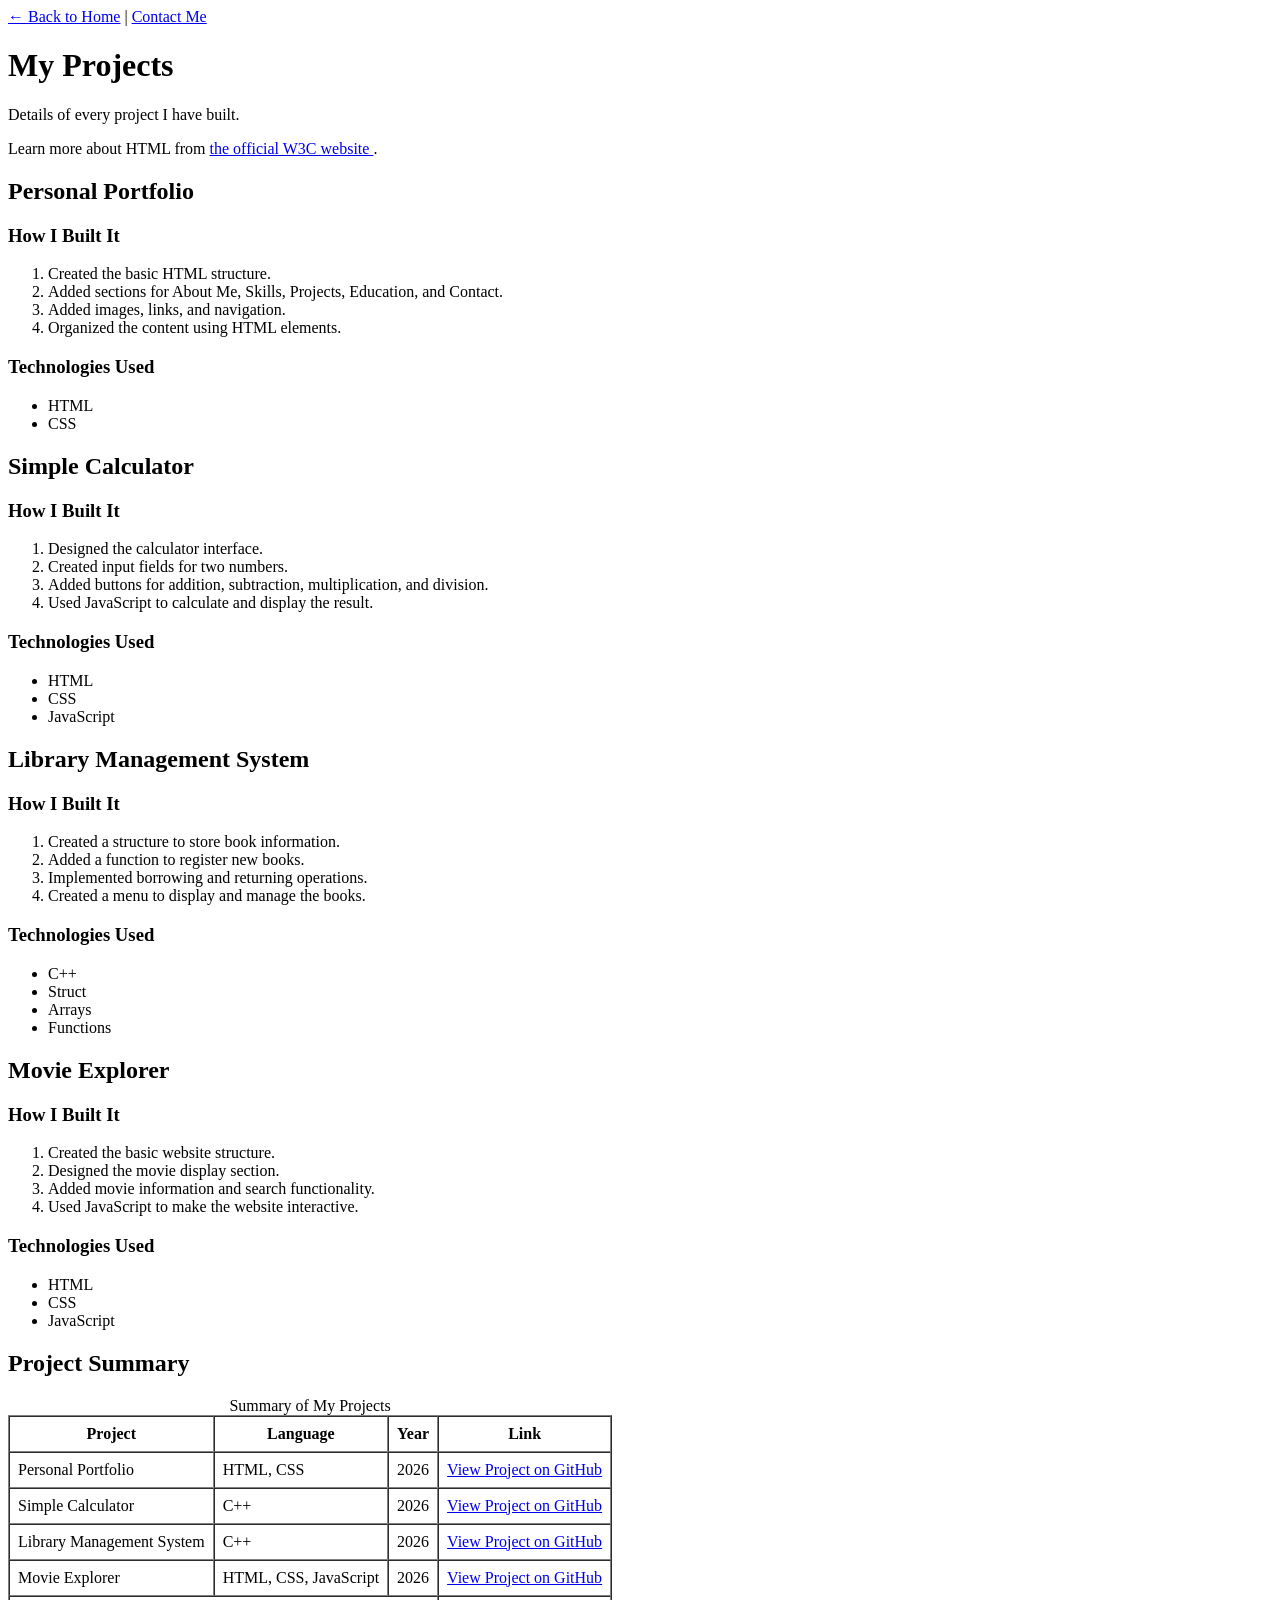
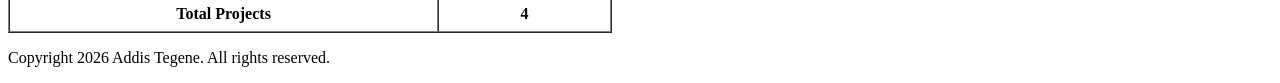
==== portfolio/project.html @ c79aea57 "Adding Semantic structure and metadatta to the existing project" ====
<!DOCTYPE html>
<html lang="en">
<head>
    <meta charset="UTF-8">
    <meta name="viewport" content="width=device-width, initial-scale=1.0">

    <meta name="description" content="Projects portfolio of Addis Tegene, Software Engineering student and aspiring web developer in Addis Ababa.">

    <meta name="keywords" content="Addis Tegene, portfolio, software engineering, web development, projects">

    <meta name="author" content="Addis Tegene">

    <link rel="icon" type="image/png" href="images/favicon.png">

    <title>Projects | Addis Tegene</title>
</head>

<body>

<header>
    <nav>
        <a href="index.html">← Back to Home</a> |
        <a href="index.html#contact">Contact Me</a>
    </nav>

    <h1>My Projects</h1>

    <p>Details of every project I have built.</p>

    <p>
        Learn more about HTML from
        <a href="https://www.w3.org/" target="_blank" rel="noopener noreferrer">
            the official W3C website
        </a>.
    </p>
</header>



<main>

    <article id="portfolio">
        <h2>Personal Portfolio</h2>

        <h3>How I Built It</h3>
        <ol>
            <li>Created the basic HTML structure.</li>
            <li>Added sections for About Me, Skills, Projects, Education, and Contact.</li>
            <li>Added images, links, and navigation.</li>
            <li>Organized the content using HTML elements.</li>
        </ol>

        <h3>Technologies Used</h3>
        <ul>
            <li>HTML</li>
            <li>CSS</li>
        </ul>
    </article>

    

    <article id="calculator">
        <h2>Simple Calculator</h2>

        <h3>How I Built It</h3>
        <ol>
            <li>Designed the calculator interface.</li>
            <li>Created input fields for two numbers.</li>
            <li>Added buttons for addition, subtraction, multiplication, and division.</li>
            <li>Used JavaScript to calculate and display the result.</li>
        </ol>

        <h3>Technologies Used</h3>
        <ul>
            <li>HTML</li>
            <li>CSS</li>
            <li>JavaScript</li>
        </ul>
    </article>

  

    <article id="library">
        <h2>Library Management System</h2>

        <h3>How I Built It</h3>
        <ol>
            <li>Created a structure to store book information.</li>
            <li>Added a function to register new books.</li>
            <li>Implemented borrowing and returning operations.</li>
            <li>Created a menu to display and manage the books.</li>
        </ol>

        <h3>Technologies Used</h3>
        <ul>
            <li>C++</li>
            <li>Struct</li>
            <li>Arrays</li>
            <li>Functions</li>
        </ul>
    </article>


    <article id="movie">
        <h2>Movie Explorer</h2>

        <h3>How I Built It</h3>
        <ol>
            <li>Created the basic website structure.</li>
            <li>Designed the movie display section.</li>
            <li>Added movie information and search functionality.</li>
            <li>Used JavaScript to make the website interactive.</li>
        </ol>

        <h3>Technologies Used</h3>
        <ul>
            <li>HTML</li>
            <li>CSS</li>
            <li>JavaScript</li>
        </ul>
    </article>

    <section id="project-summary">
        <h2>Project Summary</h2>

        <table border="1" cellpadding="8" cellspacing="0">
            <caption>Summary of My Projects</caption>

            <thead>
                <tr>
                    <th>Project</th>
                    <th>Language</th>
                    <th>Year</th>
                    <th>Link</th>
                </tr>
            </thead>

            <tbody>
                <tr>
                    <td>Personal Portfolio</td>
                    <td>HTML, CSS</td>
                    <td>2026</td>
                    <td>
                        <a href="https://github.com/addistegene1894-dev/my-portfolio.git">
                            View Project on GitHub
                        </a>
                    </td>
                </tr>

                <tr>
                    <td>Simple Calculator</td>
                    <td>C++</td>
                    <td>2026</td>
                    <td>
                        <a href="https://github.com/addistegene1894-dev/calculator.git">
                            View Project on GitHub
                        </a>
                    </td>
                </tr>

                <tr>
                    <td>Library Management System</td>
                    <td>C++</td>
                    <td>2026</td>
                    <td>
                        <a href="https://github.com/addistegene1894-dev/library-management.git">
                            View Project on GitHub
                        </a>
                    </td>
                </tr>

                <tr>
                    <td>Movie Explorer</td>
                    <td>HTML, CSS, JavaScript</td>
                    <td>2026</td>
                    <td>
                        <a href="https://github.com/addistegene1894-dev/simple-movie-explorer.git">
                            View Project on GitHub
                        </a>
                    </td>
                </tr>
            </tbody>

            <tfoot>
                <tr>
                    <th colspan="3">Total Projects</th>
                    <th>4</th>
                </tr>
            </tfoot>
        </table>
    </section>

</main>

<footer>
    <p>Copyright 2026 Addis Tegene. All rights reserved.</p>
</footer>

</body>
</html>
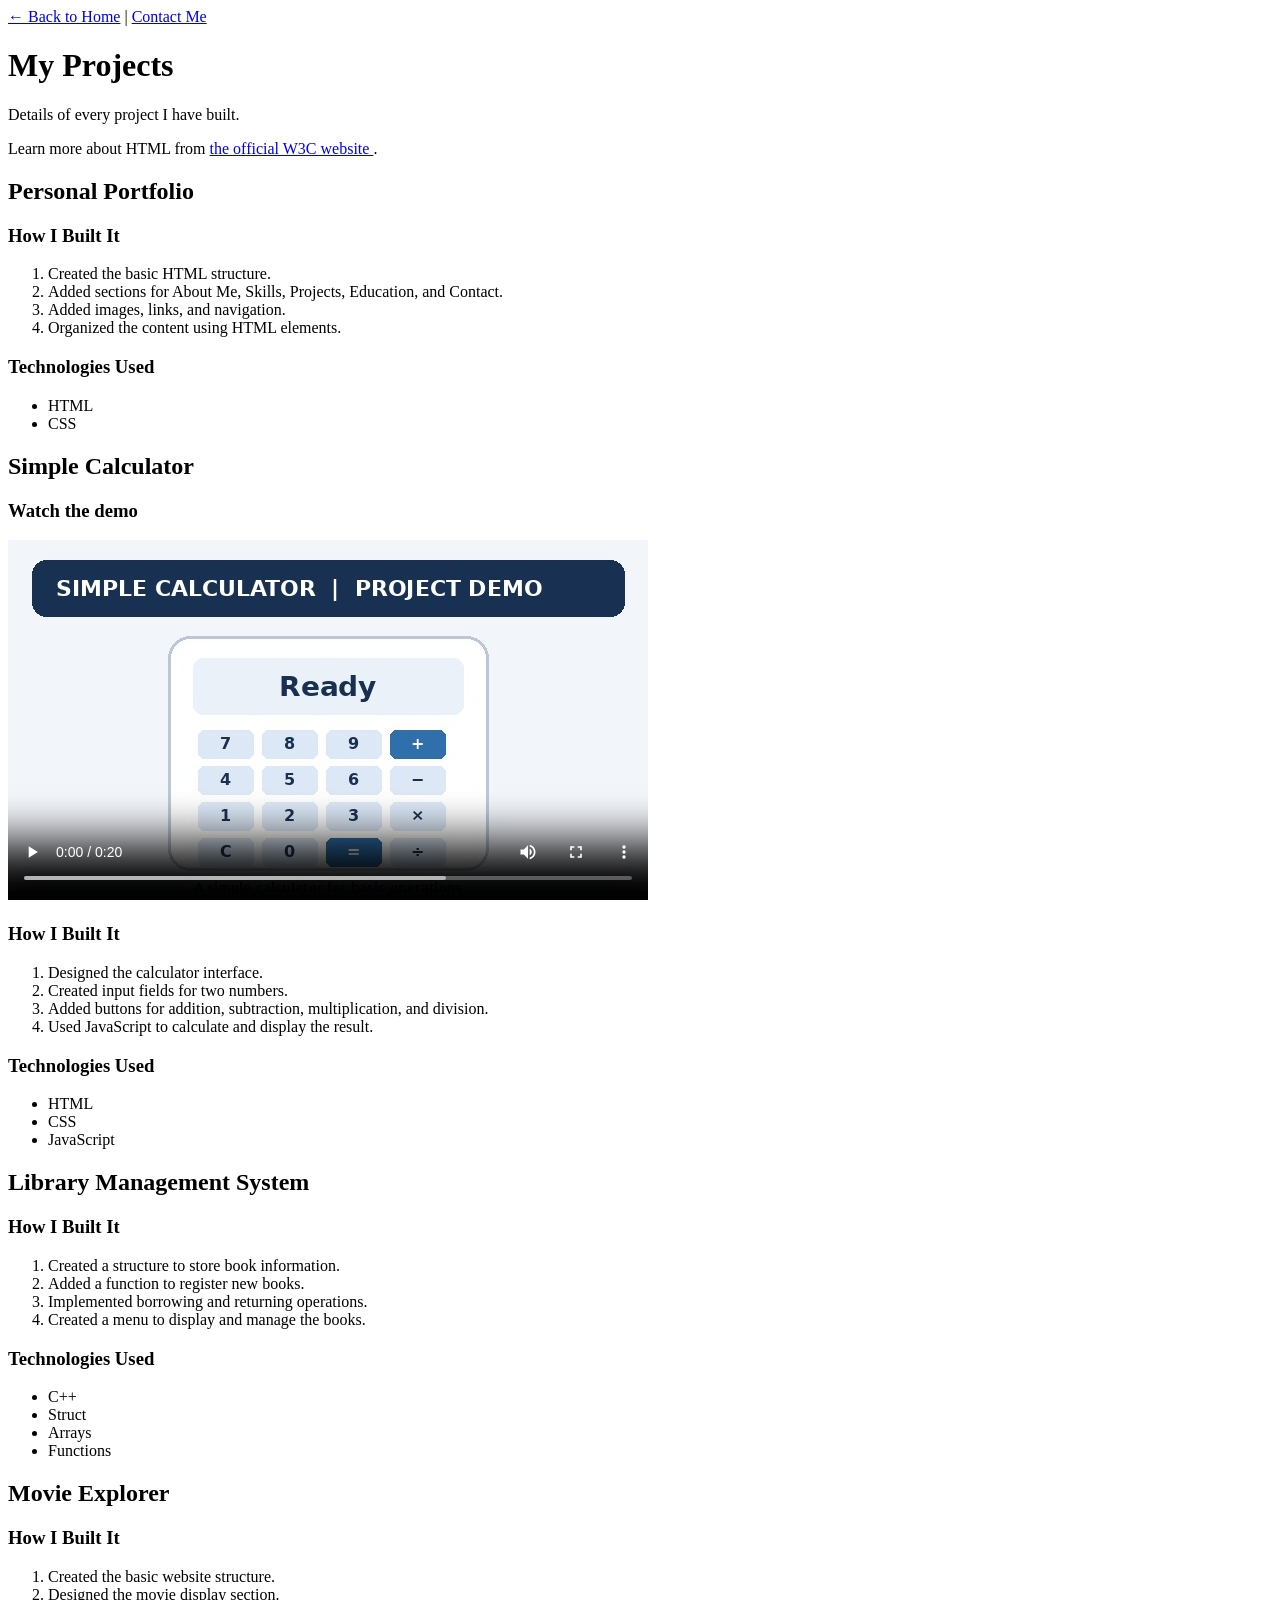
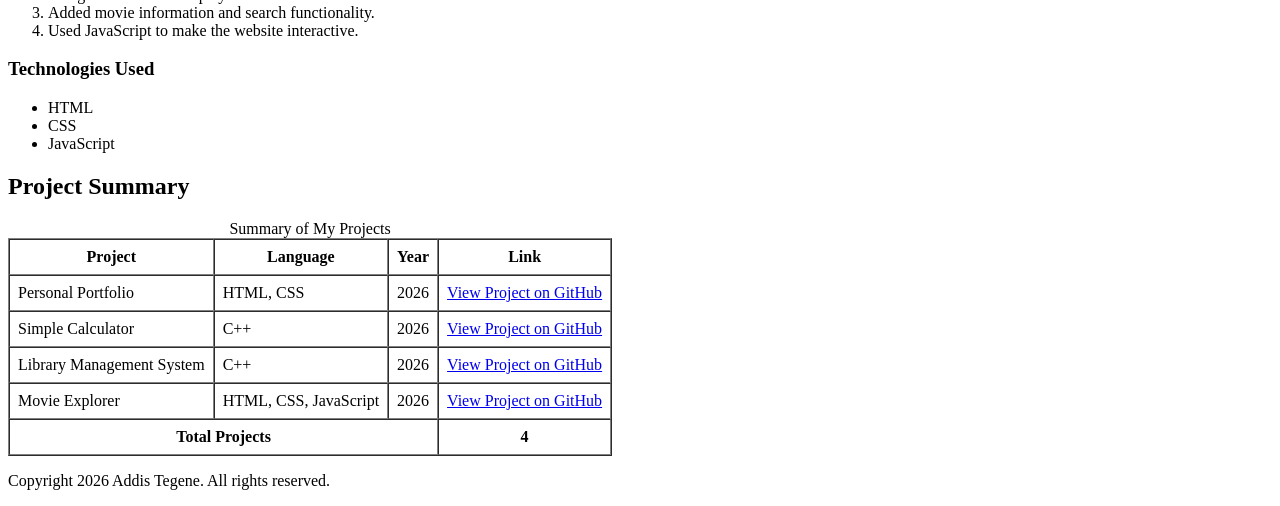
==== commit b30ec6df: "Adding Audio, video, captions, embedded content" ====
--- a/portfolio/project.html
+++ b/portfolio/project.html
@@ -62,7 +62,21 @@
 
     <article id="calculator">
         <h2>Simple Calculator</h2>
-
+<h3>Watch the demo</h3>
+
+<video controls poster="images/project-demo-poster.jpg" width="640" height="360">
+    <source src="media/project-demo.mp4" type="video/mp4">
+    <source src="media/project-demo.webm" type="video/webm">
+
+    <track
+        src="media/project-demo.vtt"
+        kind="captions"
+        srclang="en"
+        label="English"
+        default>
+
+    Your browser does not support the video tag.
+</video>
         <h3>How I Built It</h3>
         <ol>
             <li>Designed the calculator interface.</li>
@@ -121,6 +135,7 @@
         </ul>
     </article>
 
+
     <section id="project-summary">
         <h2>Project Summary</h2>
 
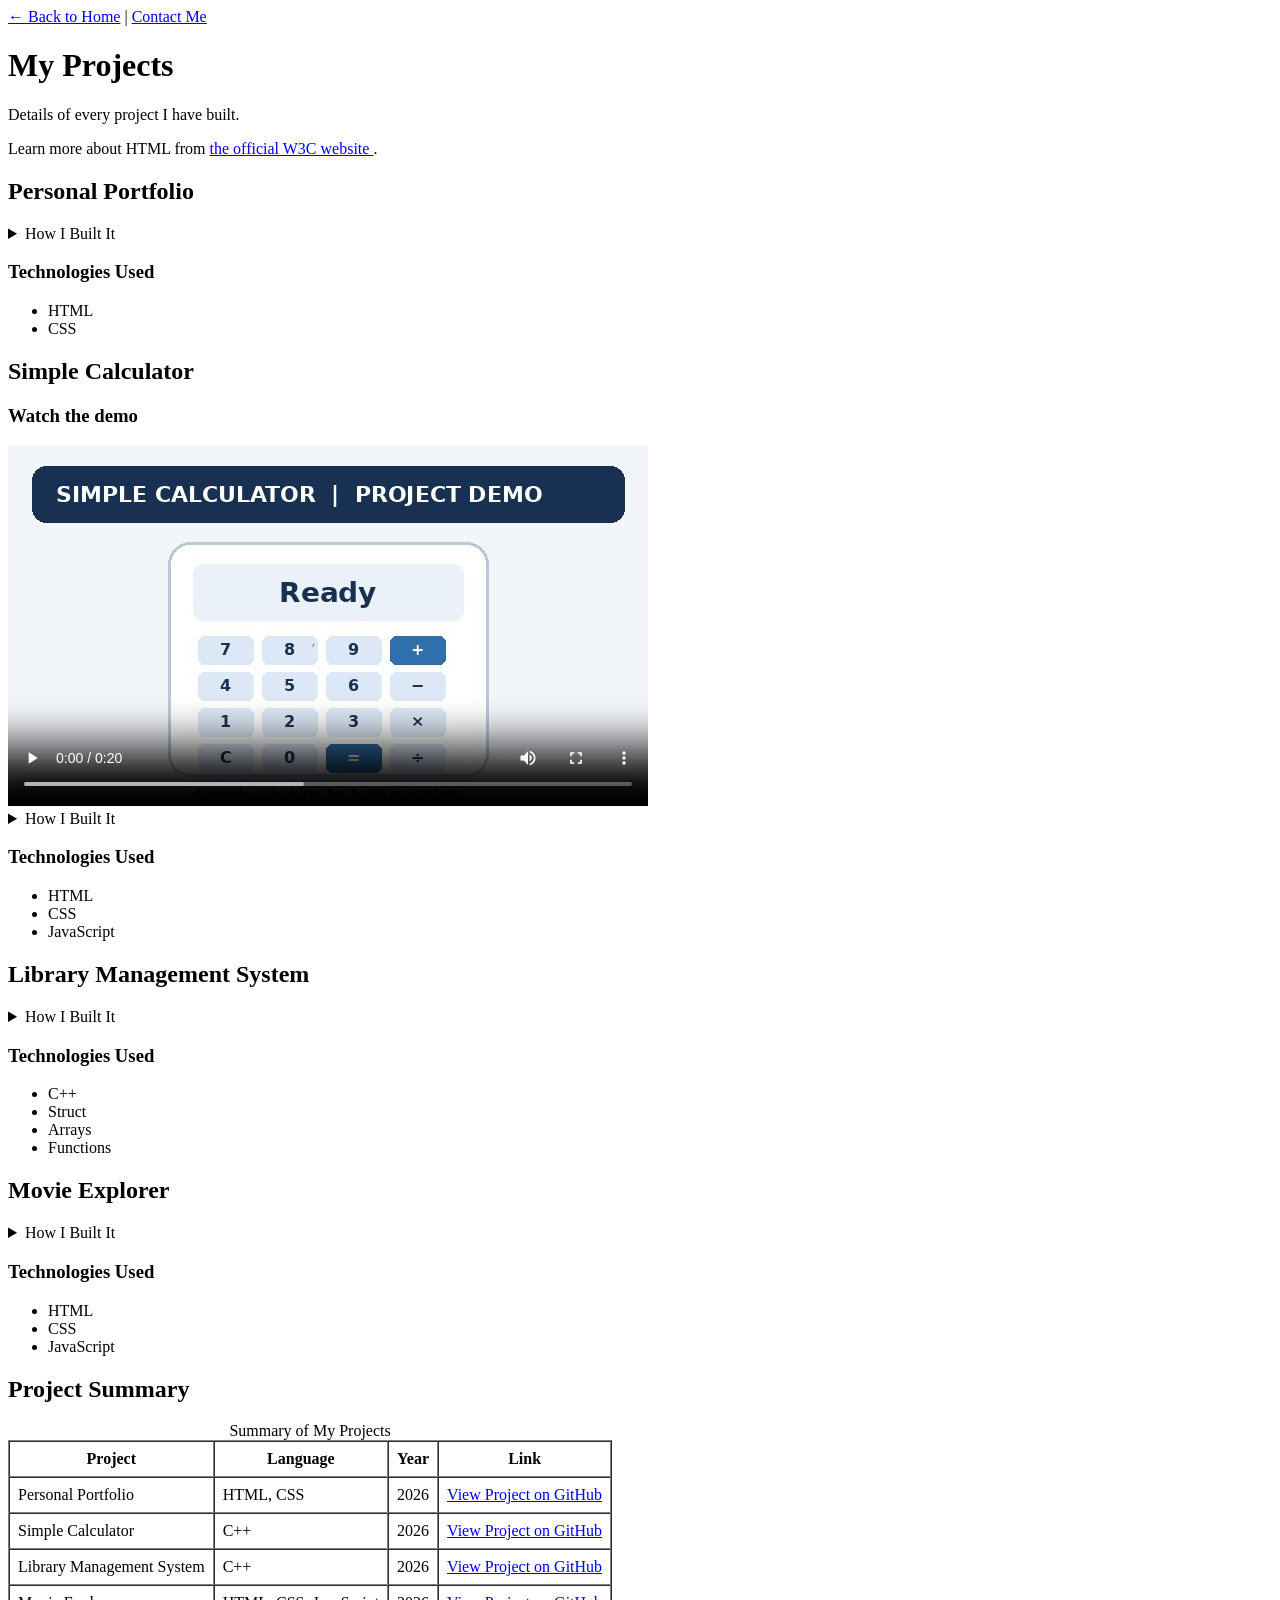
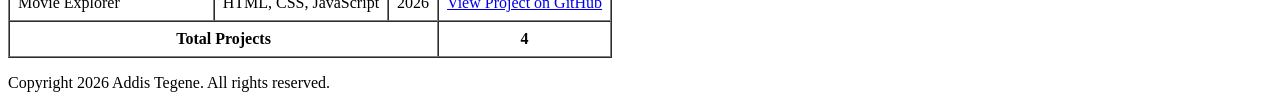
==== commit 34bf897a: "Add dialog, collapsible details, meters and progress" ====
--- a/portfolio/project.html
+++ b/portfolio/project.html
@@ -43,13 +43,16 @@
     <article id="portfolio">
         <h2>Personal Portfolio</h2>
 
-        <h3>How I Built It</h3>
-        <ol>
-            <li>Created the basic HTML structure.</li>
-            <li>Added sections for About Me, Skills, Projects, Education, and Contact.</li>
-            <li>Added images, links, and navigation.</li>
-            <li>Organized the content using HTML elements.</li>
-        </ol>
+      <details>
+    <summary>How I Built It</summary>
+
+    <ol>
+        <li>Created the basic HTML structure.</li>
+        <li>Added sections for About Me, Skills, Projects, Education, and Contact.</li>
+        <li>Added images, links, and navigation.</li>
+        <li>Organized the content using HTML elements.</li>
+    </ol>
+</details>
 
         <h3>Technologies Used</h3>
         <ul>
@@ -77,13 +80,16 @@
 
     Your browser does not support the video tag.
 </video>
-        <h3>How I Built It</h3>
-        <ol>
-            <li>Designed the calculator interface.</li>
-            <li>Created input fields for two numbers.</li>
-            <li>Added buttons for addition, subtraction, multiplication, and division.</li>
-            <li>Used JavaScript to calculate and display the result.</li>
-        </ol>
+        <details>
+    <summary>How I Built It</summary>
+
+    <ol>
+        <li>Designed the calculator interface.</li>
+        <li>Created input fields for two numbers.</li>
+        <li>Added buttons for addition, subtraction, multiplication, and division.</li>
+        <li>Used JavaScript to calculate and display the result.</li>
+    </ol>
+</details>
 
         <h3>Technologies Used</h3>
         <ul>
@@ -98,14 +104,16 @@
     <article id="library">
         <h2>Library Management System</h2>
 
-        <h3>How I Built It</h3>
-        <ol>
-            <li>Created a structure to store book information.</li>
-            <li>Added a function to register new books.</li>
-            <li>Implemented borrowing and returning operations.</li>
-            <li>Created a menu to display and manage the books.</li>
-        </ol>
-
+       <details>
+    <summary>How I Built It</summary>
+
+    <ol>
+        <li>Created a structure to store book information.</li>
+        <li>Added a function to register new books.</li>
+        <li>Implemented borrowing and returning operations.</li>
+        <li>Created a menu to display and manage the books.</li>
+    </ol>
+</details>
         <h3>Technologies Used</h3>
         <ul>
             <li>C++</li>
@@ -119,13 +127,16 @@
     <article id="movie">
         <h2>Movie Explorer</h2>
 
-        <h3>How I Built It</h3>
-        <ol>
-            <li>Created the basic website structure.</li>
-            <li>Designed the movie display section.</li>
-            <li>Added movie information and search functionality.</li>
-            <li>Used JavaScript to make the website interactive.</li>
-        </ol>
+        <details>
+    <summary>How I Built It</summary>
+
+    <ol>
+        <li>Created the basic website structure.</li>
+        <li>Designed the movie display section.</li>
+        <li>Added movie information and search functionality.</li>
+        <li>Used JavaScript to make the website interactive.</li>
+    </ol>
+</details>
 
         <h3>Technologies Used</h3>
         <ul>
@@ -213,4 +224,4 @@
 </footer>
 
 </body>
-</html>
+</html>
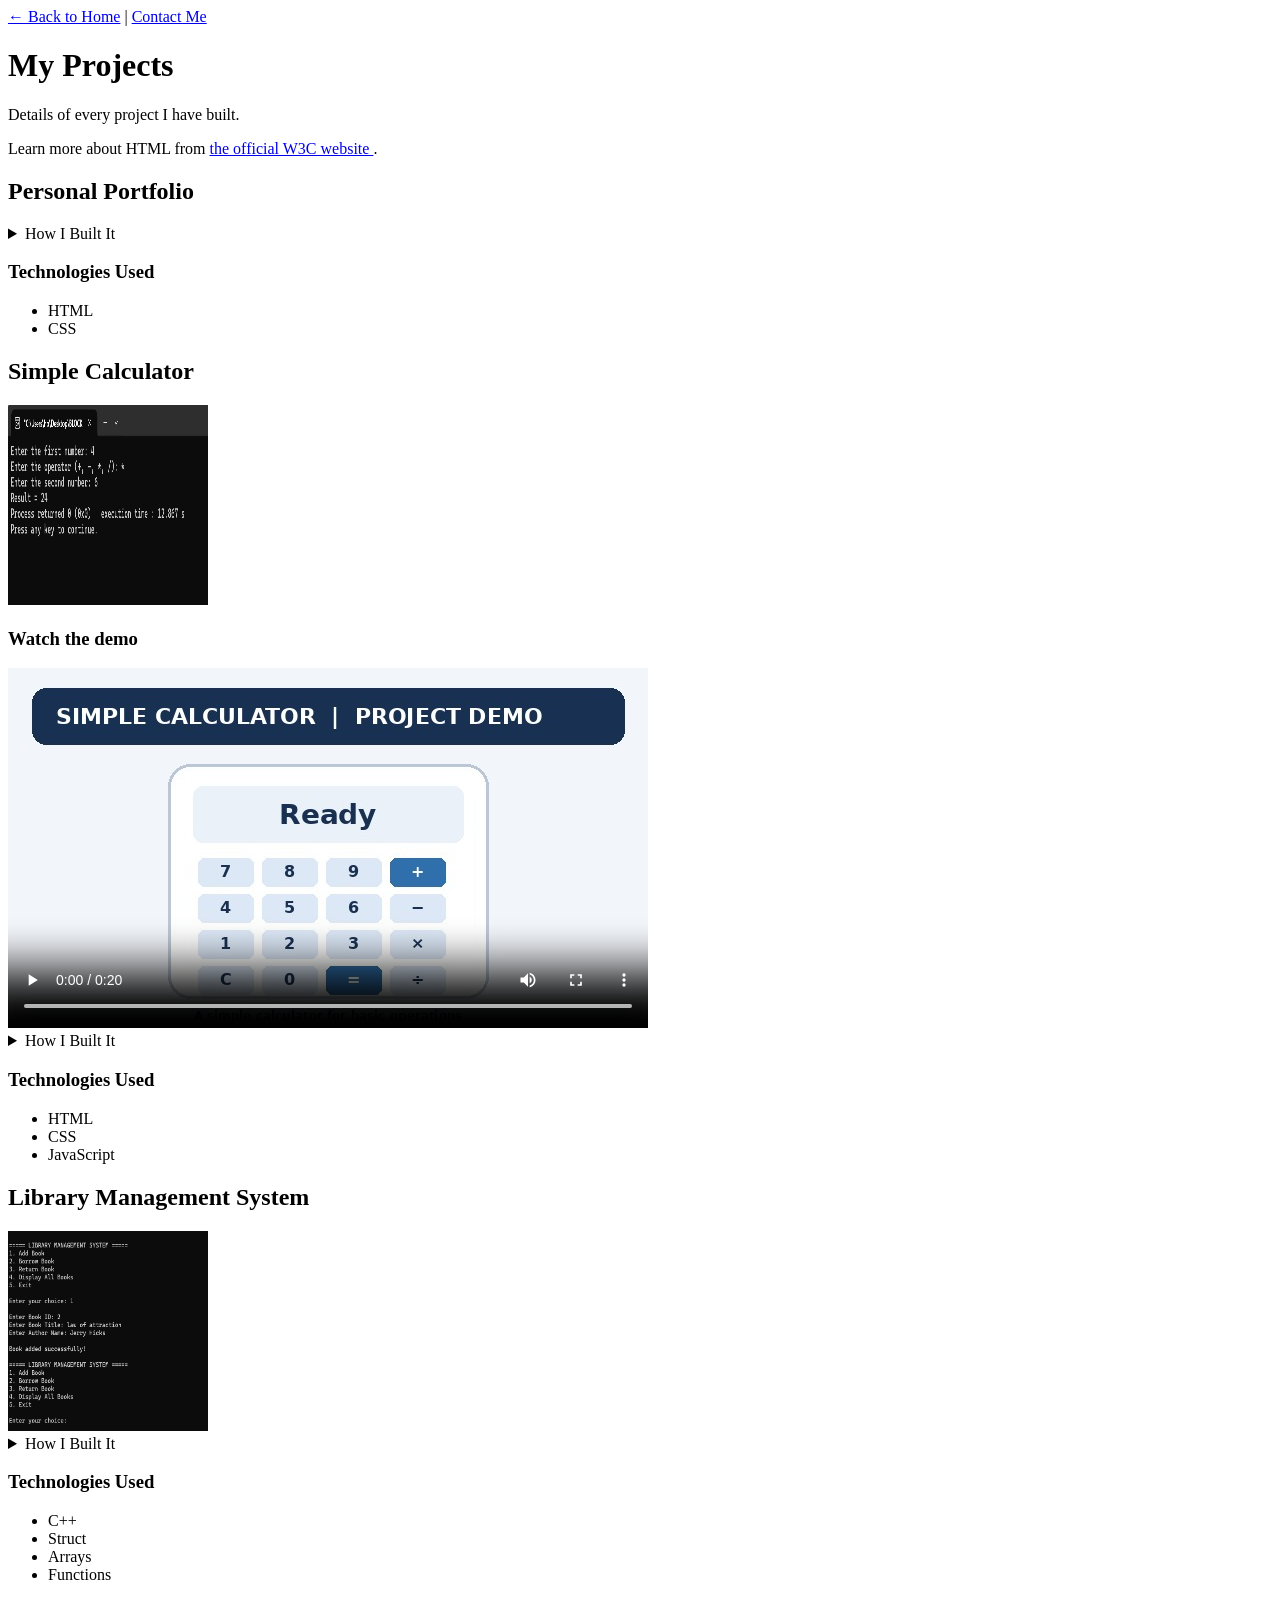
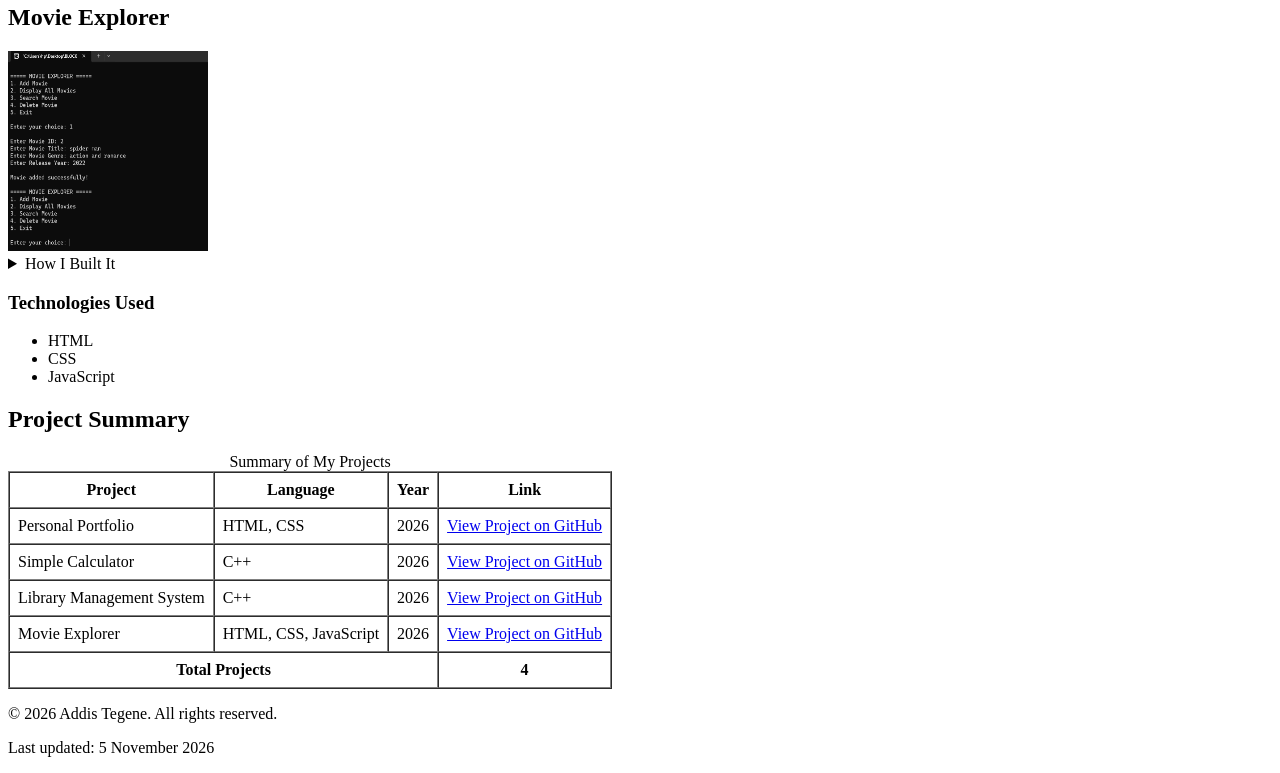
==== commit 3ffd5fc2: "Add HTML canvas logo and skills bar chart" ====
--- a/portfolio/project.html
+++ b/portfolio/project.html
@@ -65,6 +65,10 @@
 
     <article id="calculator">
         <h2>Simple Calculator</h2>
+        <img src="images/project-calculator.png"
+                 alt="Simple calculator project screenshot"
+                 width="200"
+                 height="200">
 <h3>Watch the demo</h3>
 
 <video controls poster="images/project-demo-poster.jpg" width="640" height="360">
@@ -103,6 +107,10 @@
 
     <article id="library">
         <h2>Library Management System</h2>
+        <img src="images/project-library.png"
+                 alt="Library management system project screenshot"
+                 width="200"
+                 height="200">
 
        <details>
     <summary>How I Built It</summary>
@@ -126,6 +134,10 @@
 
     <article id="movie">
         <h2>Movie Explorer</h2>
+         <img src="images/project-movie-explorer.png"
+                 alt="Movie Explorer project screenshot"
+                 width="200"
+                 height="200">
 
         <details>
     <summary>How I Built It</summary>
@@ -220,7 +232,9 @@
 </main>
 
 <footer>
-    <p>Copyright 2026 Addis Tegene. All rights reserved.</p>
+     <p>&copy; 2026 Addis Tegene. All rights reserved.</p>
+
+    <p>Last updated: <time datetime="2026-11-05">5 November 2026</time></p>
 </footer>
 
 </body>
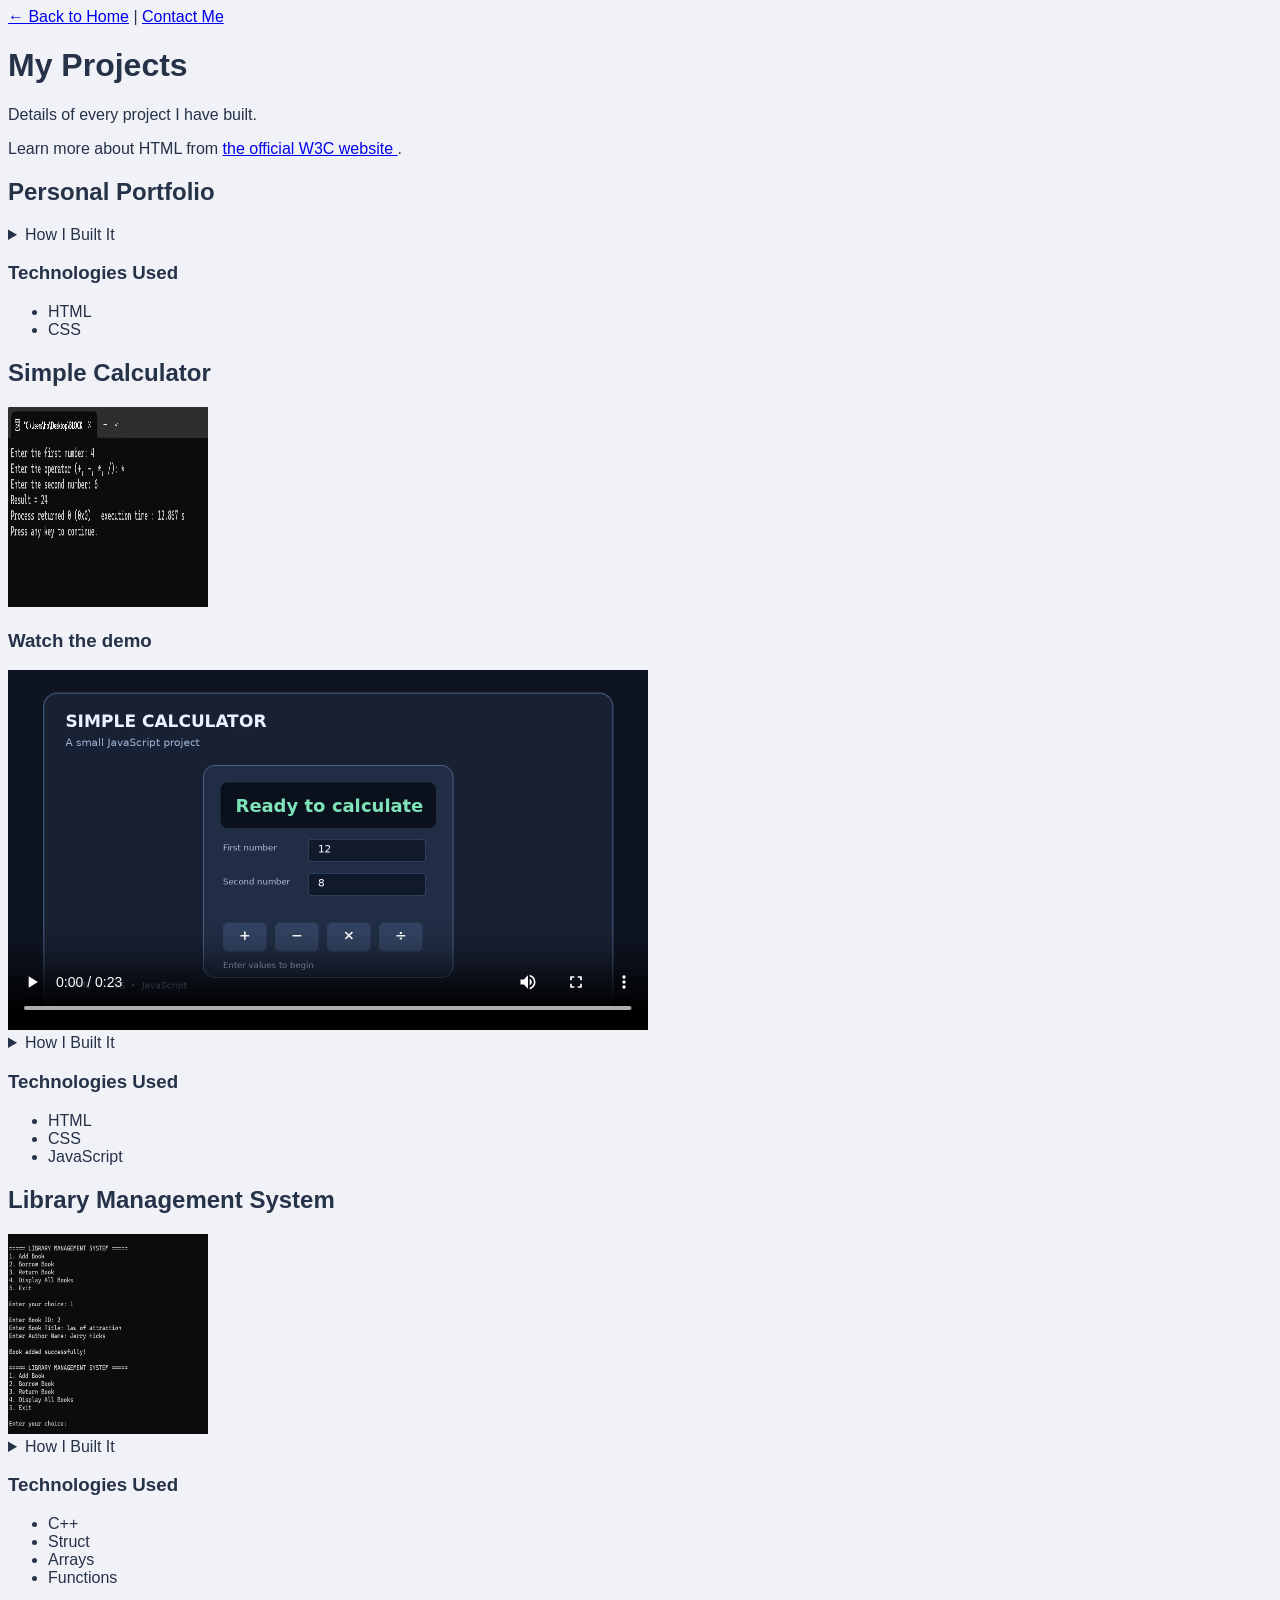
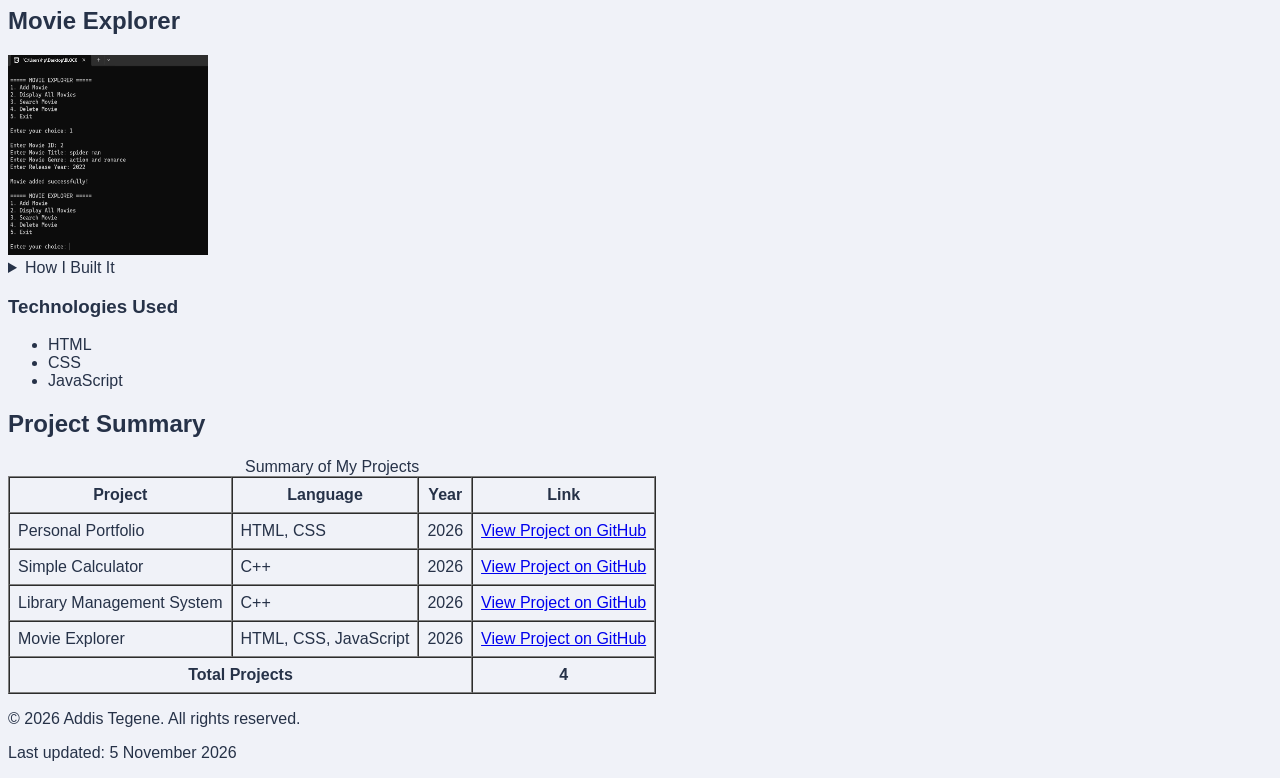
==== commit c0f09b2f: "Adding CSS, syntax, comments, the cascade" ====
--- a/portfolio/project.html
+++ b/portfolio/project.html
@@ -12,6 +12,7 @@
     <meta name="author" content="Addis Tegene">
 
     <link rel="icon" type="image/png" href="images/favicon.png">
+    <link rel="stylesheet" href="css/style.css">
 
     <title>Projects | Addis Tegene</title>
 </head>
--- a/portfolio/css/style.css
+++ b/portfolio/css/style.css
@@ -0,0 +1,11 @@
+/* ==========================================
+   Portfolio stylesheet — Addis Tegene
+   ========================================== */
+
+/* ---------- Base ---------- */
+
+body {
+    background-color: #f0f2f8;
+    font-family: 'Segoe UI', Tahoma, Geneva, Verdana, sans-serif;
+    color: #263248;
+}
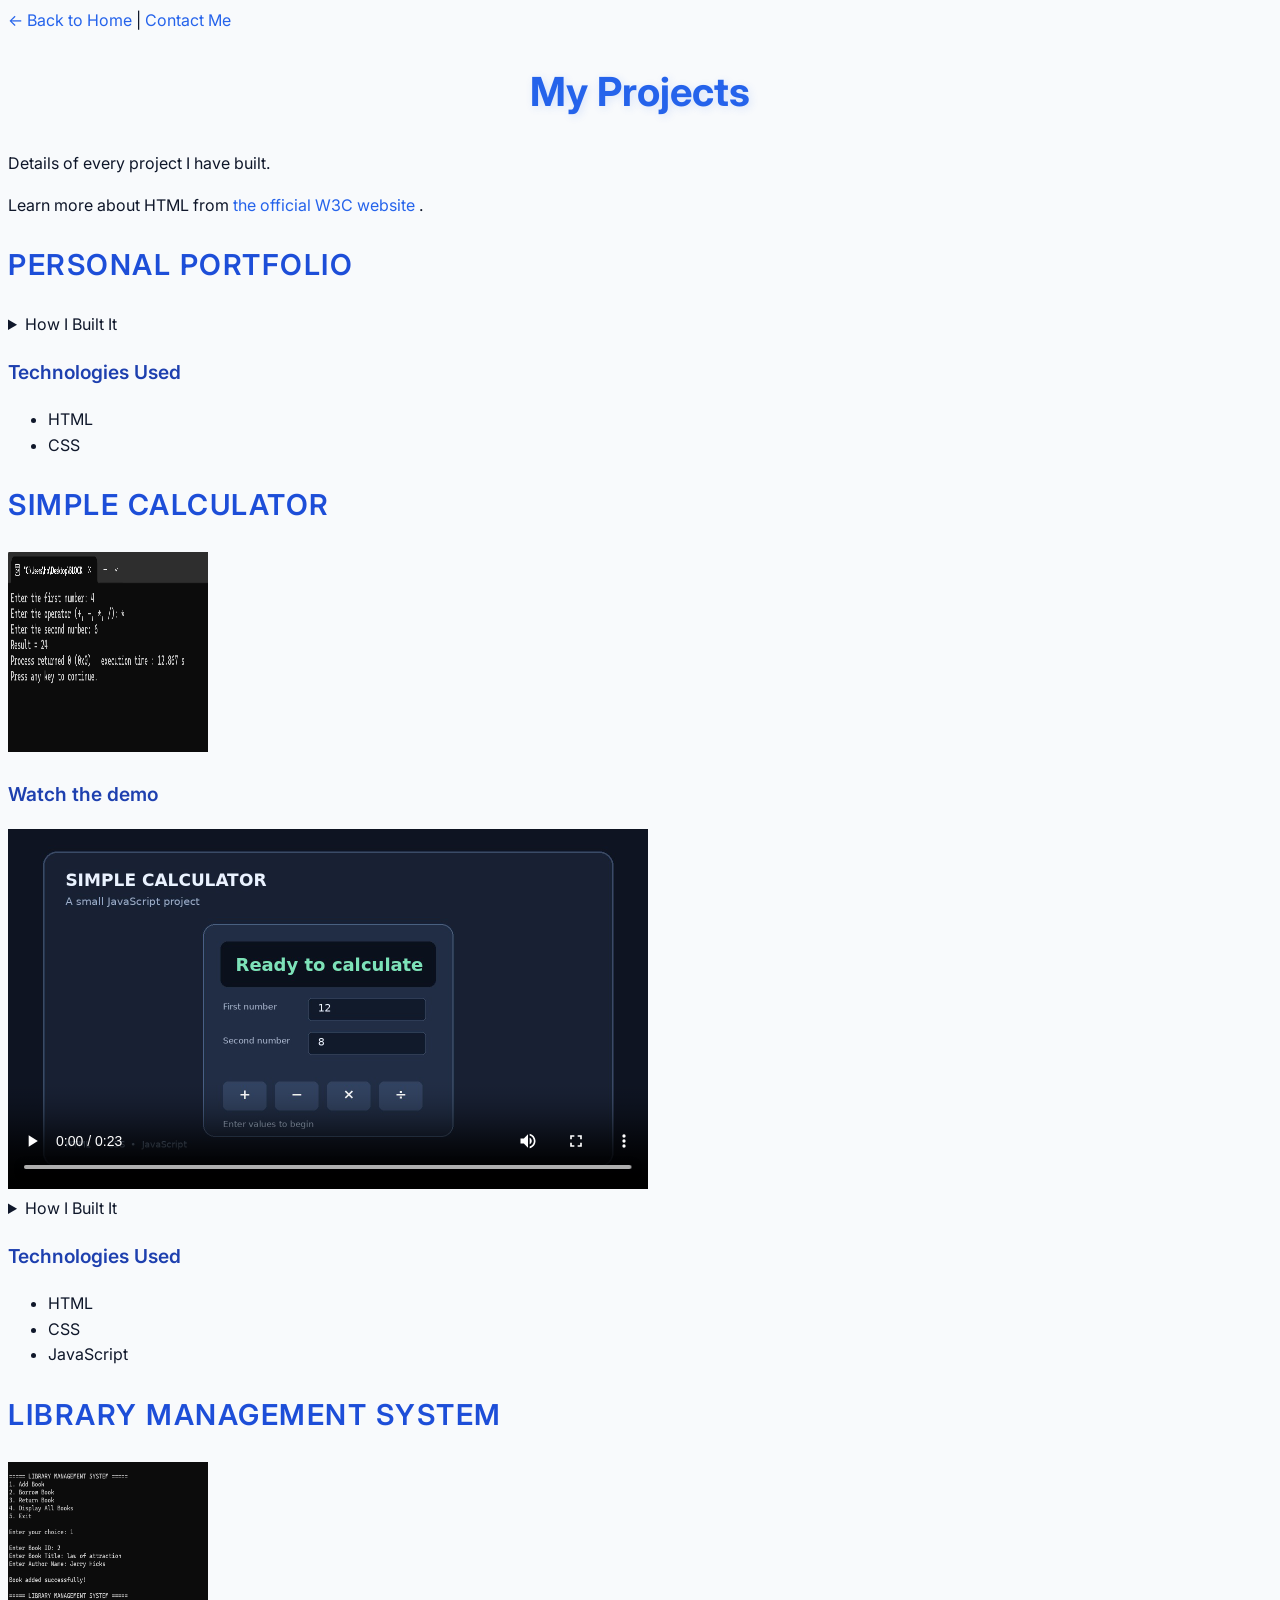
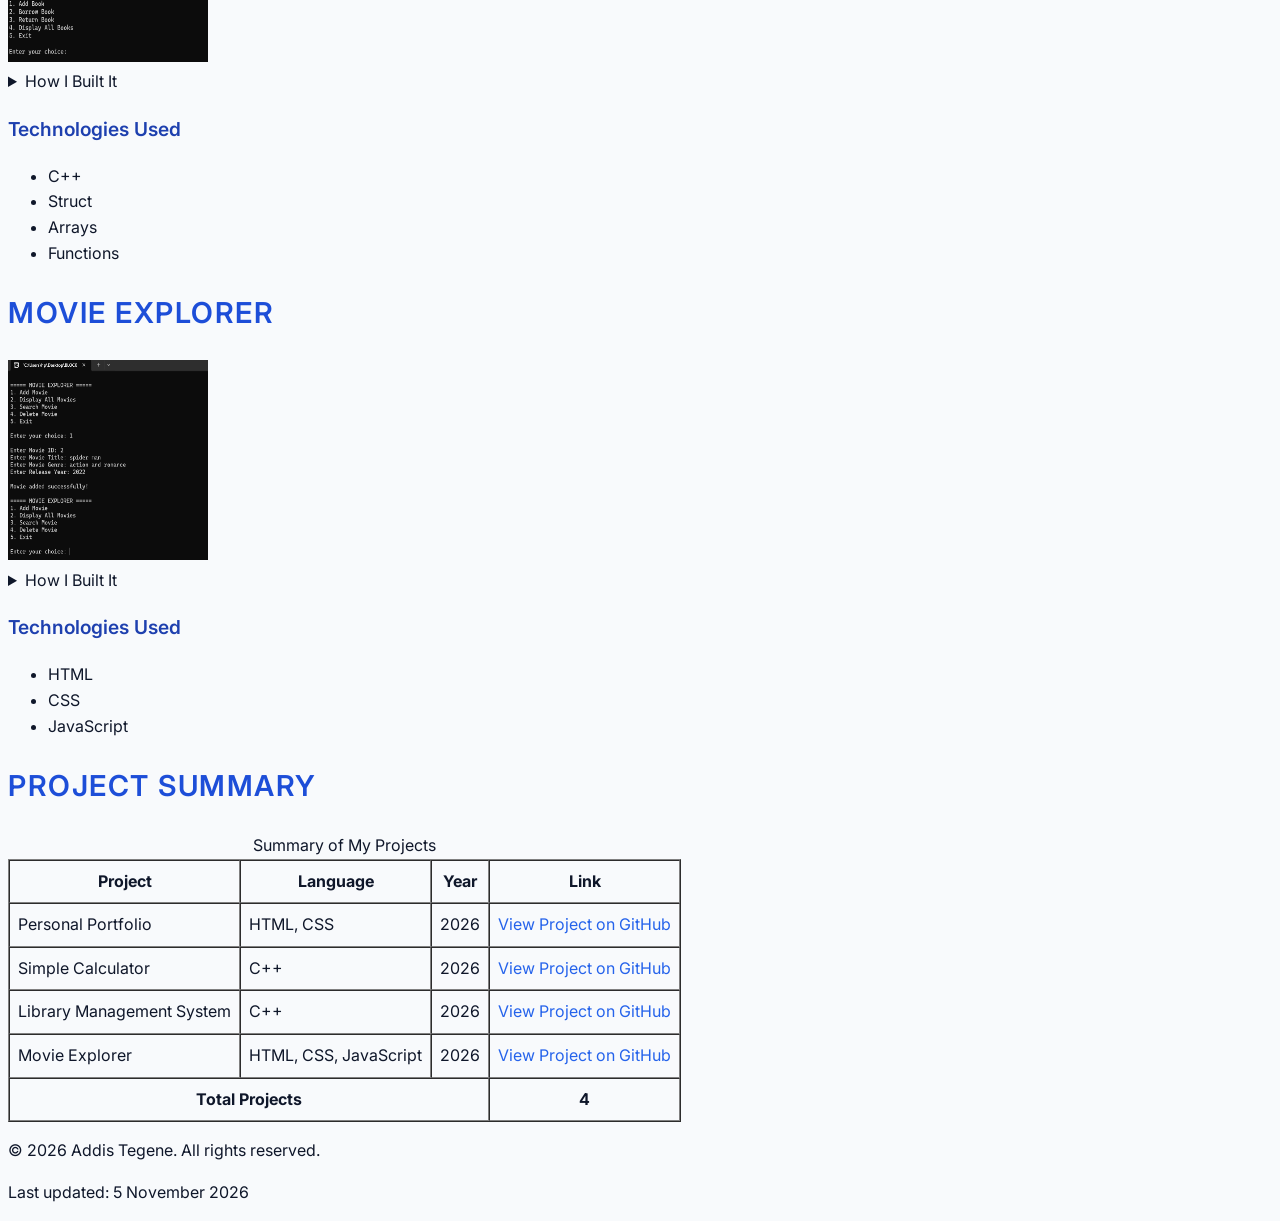
==== commit 8500f67e: "Adding Colours, units, typography" ====
--- a/portfolio/project.html
+++ b/portfolio/project.html
@@ -1,4 +1,3 @@
-
 <!DOCTYPE html>
 <html lang="en">
 <head>
@@ -12,6 +11,7 @@
     <meta name="author" content="Addis Tegene">
 
     <link rel="icon" type="image/png" href="images/favicon.png">
+    <link href="https://fonts.googleapis.com/css2?family=Inter:wght@400;500;600;700&display=swap" rel="stylesheet">
     <link rel="stylesheet" href="css/style.css">
 
     <title>Projects | Addis Tegene</title>
@@ -104,7 +104,7 @@
         </ul>
     </article>
 
-  
+ 
 
     <article id="library">
         <h2>Library Management System</h2>
--- a/portfolio/css/style.css
+++ b/portfolio/css/style.css
@@ -2,10 +2,82 @@
    Portfolio stylesheet — Addis Tegene
    ========================================== */
 
+/* Palette
+Primary #2563eb (Modern tech electric blue)
+Dark #0f172a (Deep professional slate text)
+Accent #f59e0b (Warm amber highlight)
+Light #f8fafc (Clean slate/off-white background)
+*/
+
 /* ---------- Base ---------- */
 
+html {
+    font-size: 16px; /* 1rem = 16px everywhere */
+}
+
 body {
-    background-color: #f0f2f8;
-    font-family: 'Segoe UI', Tahoma, Geneva, Verdana, sans-serif;
-    color: #263248;
+    background-color: #f8fafc;
+    color: #0f172a; 
+    font-family: 'Inter', Arial, sans-serif;
+    font-size: 1rem;
+    line-height: 1.6; /* 1.6 × the font size: easier to read */
+}
+
+h1 {
+    color: #2563eb; 
+    font-size: 2.5rem; /* 40px */
+    text-align: center;
+    font-weight: 700;
+    text-shadow: 2px 2px 8px rgba(37, 99, 235, 0.15);
+}
+
+h2 {
+    color: #1d4ed8; 
+    font-size: 1.8rem; /* about 29px */
+    text-transform: uppercase;
+    letter-spacing: 1.5px;
+    font-weight: 600;
+}
+
+h3 {
+    color: #1e40af; 
+    font-size: 1.2rem; /* about 19px */
+    font-weight: 600;
+}
+
+mark {
+    background-color: rgba(245, 158, 11, 0.25); /* see-through amber */
+    color: #0f172a;
+    padding: 0.1em 0.3em;
+    border-radius: 4px;
+}
+
+a {
+    color: #2563eb;
+    text-decoration: none; /* removes the underline */
+}
+
+a:hover {
+    text-decoration: underline;
+}
+
+blockquote {
+    font-size: 1.2em; /* 1.2 × the size of its parent */
+    font-style: italic;
+    border-left: 4px solid #2563eb;
+    margin-left: 0;
+    padding-left: 1rem;
+    color: #334155;
+}
+
+code, pre {
+    font-family: 'Courier New', monospace;
+    background-color: #e2e8f0;
+    padding: 0.2em 0.4em;
+    border-radius: 4px;
+}
+
+pre code {
+    background-color: transparent;
+    padding: 0;
 }
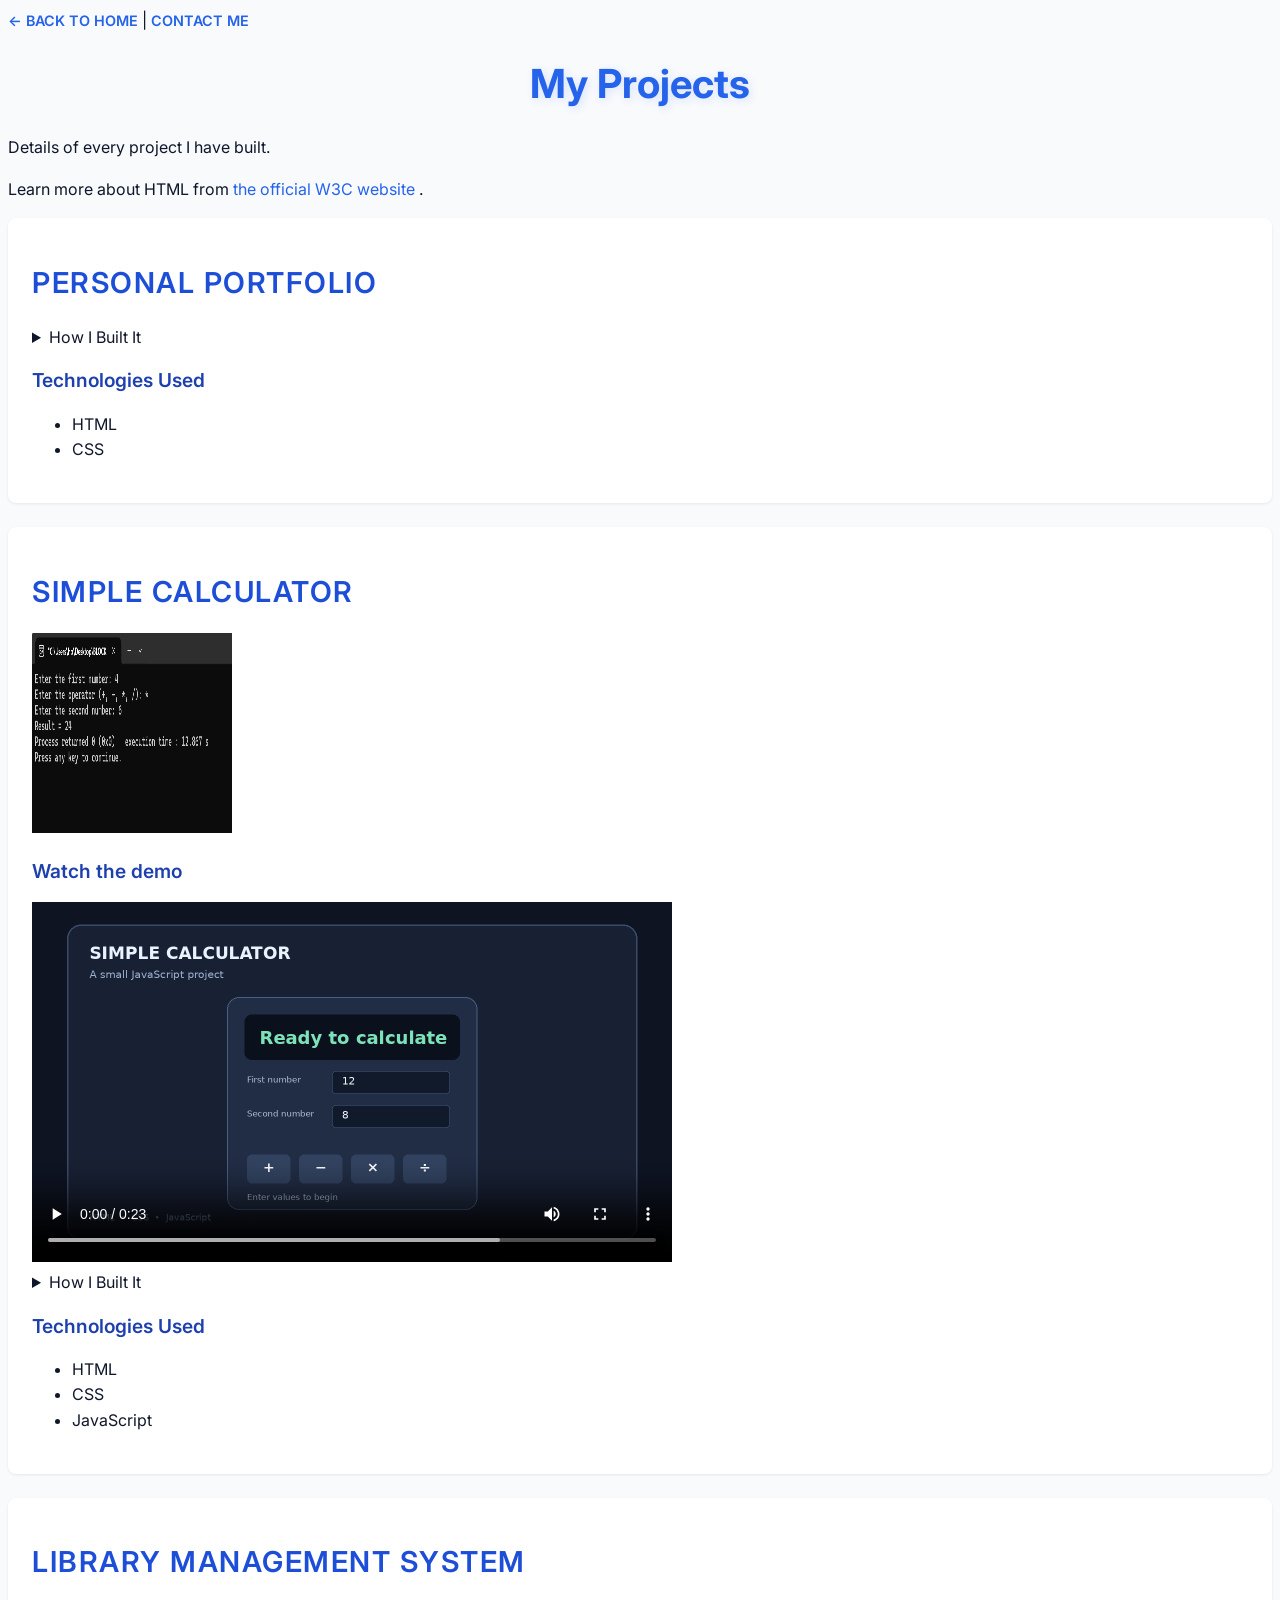
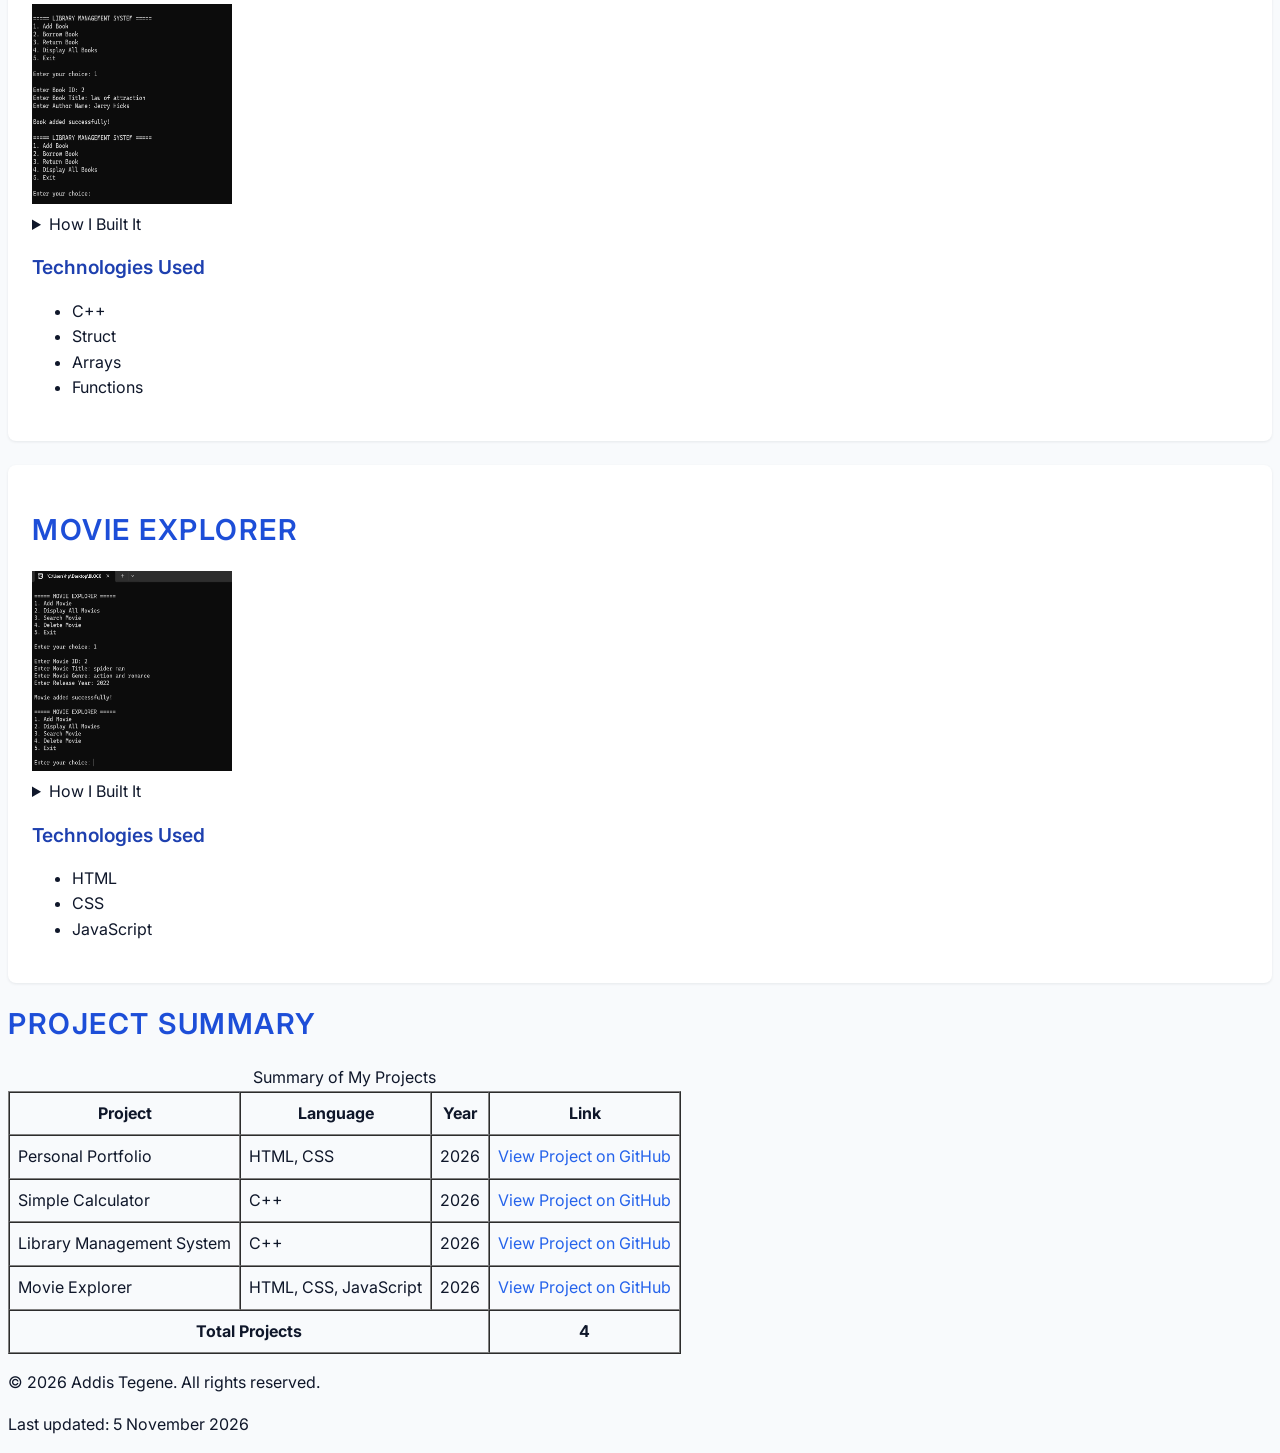
==== commit cf90c2f0: "CSS Selectors and specificity" ====
--- a/portfolio/project.html
+++ b/portfolio/project.html
@@ -41,7 +41,7 @@
 
 <main>
 
-    <article id="portfolio">
+    <article id="portfolio" class="card">
         <h2>Personal Portfolio</h2>
 
       <details>
@@ -64,7 +64,7 @@
 
     
 
-    <article id="calculator">
+    <article id="calculator" class="card">
         <h2>Simple Calculator</h2>
         <img src="images/project-calculator.png"
                  alt="Simple calculator project screenshot"
@@ -106,7 +106,7 @@
 
  
 
-    <article id="library">
+    <article id="library" class="card">
         <h2>Library Management System</h2>
         <img src="images/project-library.png"
                  alt="Library management system project screenshot"
@@ -133,7 +133,7 @@
     </article>
 
 
-    <article id="movie">
+    <article id="movie" class="card">
         <h2>Movie Explorer</h2>
          <img src="images/project-movie-explorer.png"
                  alt="Movie Explorer project screenshot"
--- a/portfolio/css/style.css
+++ b/portfolio/css/style.css
@@ -20,7 +20,13 @@
     color: #0f172a; 
     font-family: 'Inter', Arial, sans-serif;
     font-size: 1rem;
-    line-height: 1.6; /* 1.6 × the font size: easier to read */
+    line-height: 1.6;
+}
+
+
+h1, h2, h3 {
+    line-height: 1.2;
+    font-weight: 600;
 }
 
 h1 {
@@ -33,20 +39,92 @@
 
 h2 {
     color: #1d4ed8; 
-    font-size: 1.8rem; /* about 29px */
+    font-size: 1.8rem;
     text-transform: uppercase;
     letter-spacing: 1.5px;
-    font-weight: 600;
 }
 
 h3 {
     color: #1e40af; 
-    font-size: 1.2rem; /* about 19px */
+    font-size: 1.2rem; 
+}
+
+
+
+.tagline {
+    text-align: center;
+    font-size: 1.2rem;
+    color: #5a6b7d;
+    letter-spacing: 1px;
+}
+
+.btn {
+    background-color: #2563eb;
+    color: white;
+    font-family: inherit; /* buttons do not inherit fonts by default */
+    font-size: 1rem;
+    padding: 0.6rem 1.2rem;
+    border: none;
+    border-radius: 6px;
+    cursor: pointer;
+    font-weight: 500;
+    transition: background-color 0.2s ease;
+}
+
+.btn:hover {
+    background-color: #1d4ed8;
+}
+
+.btn-secondary {
+    background-color: #5a6b7d;
+}
+
+.btn-secondary:hover {
+    background-color: #475569;
+}
+
+.card {
+    background-color: white;
+    padding: 1.5rem;
+    border-radius: 8px;
+    box-shadow: 0 1px 3px rgba(15, 23, 42, 0.08);
+    margin-bottom: 1.5rem;
+}
+
+
+
+#contact {
+    background-color: #eff6ff;
+    padding: 2rem;
+    border-radius: 12px;
+}
+
+
+nav a {
+    font-weight: 600;
+    text-transform: uppercase;
+    font-size: 0.9rem;
+}
+
+
+.card > p {
+    color: #5a6b7d;
+}
+
+
+h2 + p {
+    font-size: 1.1rem;
+}
+
+
+legend ~ label {
     font-weight: 600;
 }
 
+
+
 mark {
-    background-color: rgba(245, 158, 11, 0.25); /* see-through amber */
+    background-color: rgba(245, 158, 11, 0.25); 
     color: #0f172a;
     padding: 0.1em 0.3em;
     border-radius: 4px;
@@ -54,7 +132,7 @@
 
 a {
     color: #2563eb;
-    text-decoration: none; /* removes the underline */
+    text-decoration: none; 
 }
 
 a:hover {
@@ -62,7 +140,7 @@
 }
 
 blockquote {
-    font-size: 1.2em; /* 1.2 × the size of its parent */
+    font-size: 1.2em; 
     font-style: italic;
     border-left: 4px solid #2563eb;
     margin-left: 0;
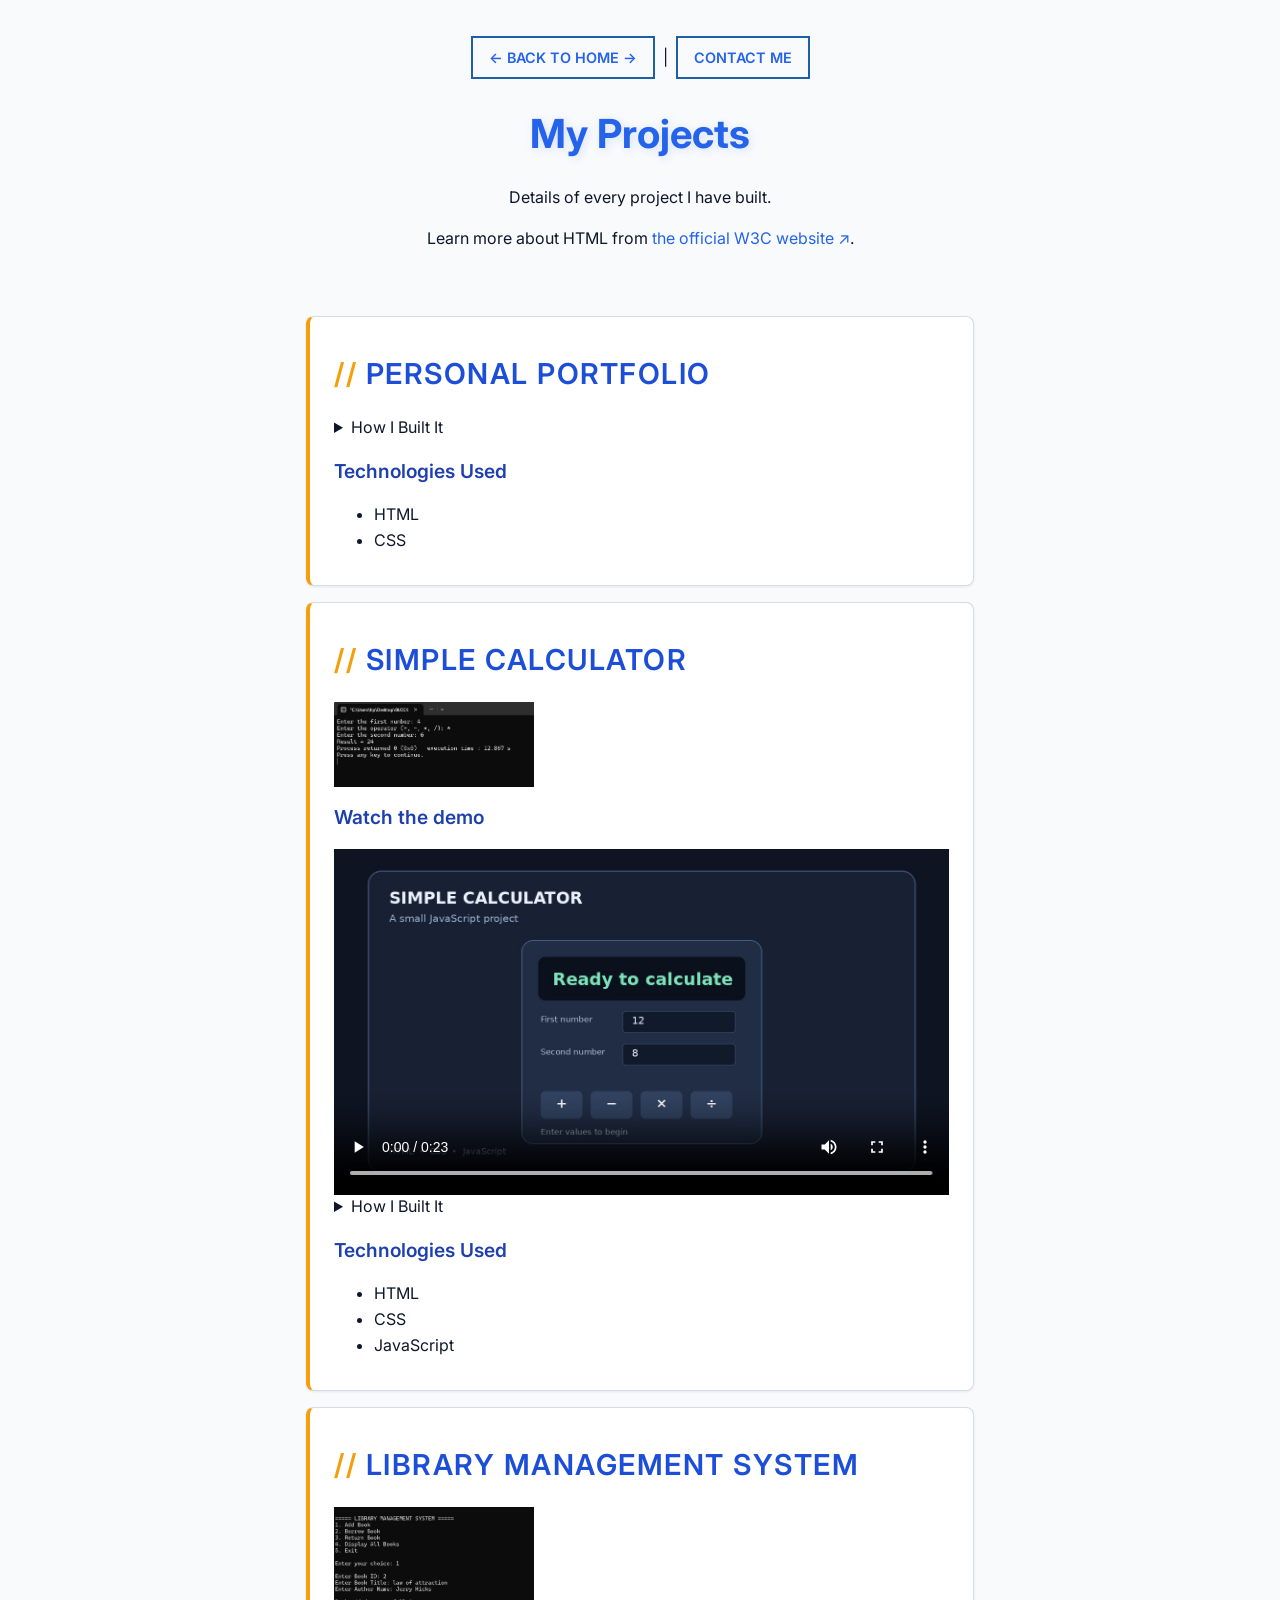
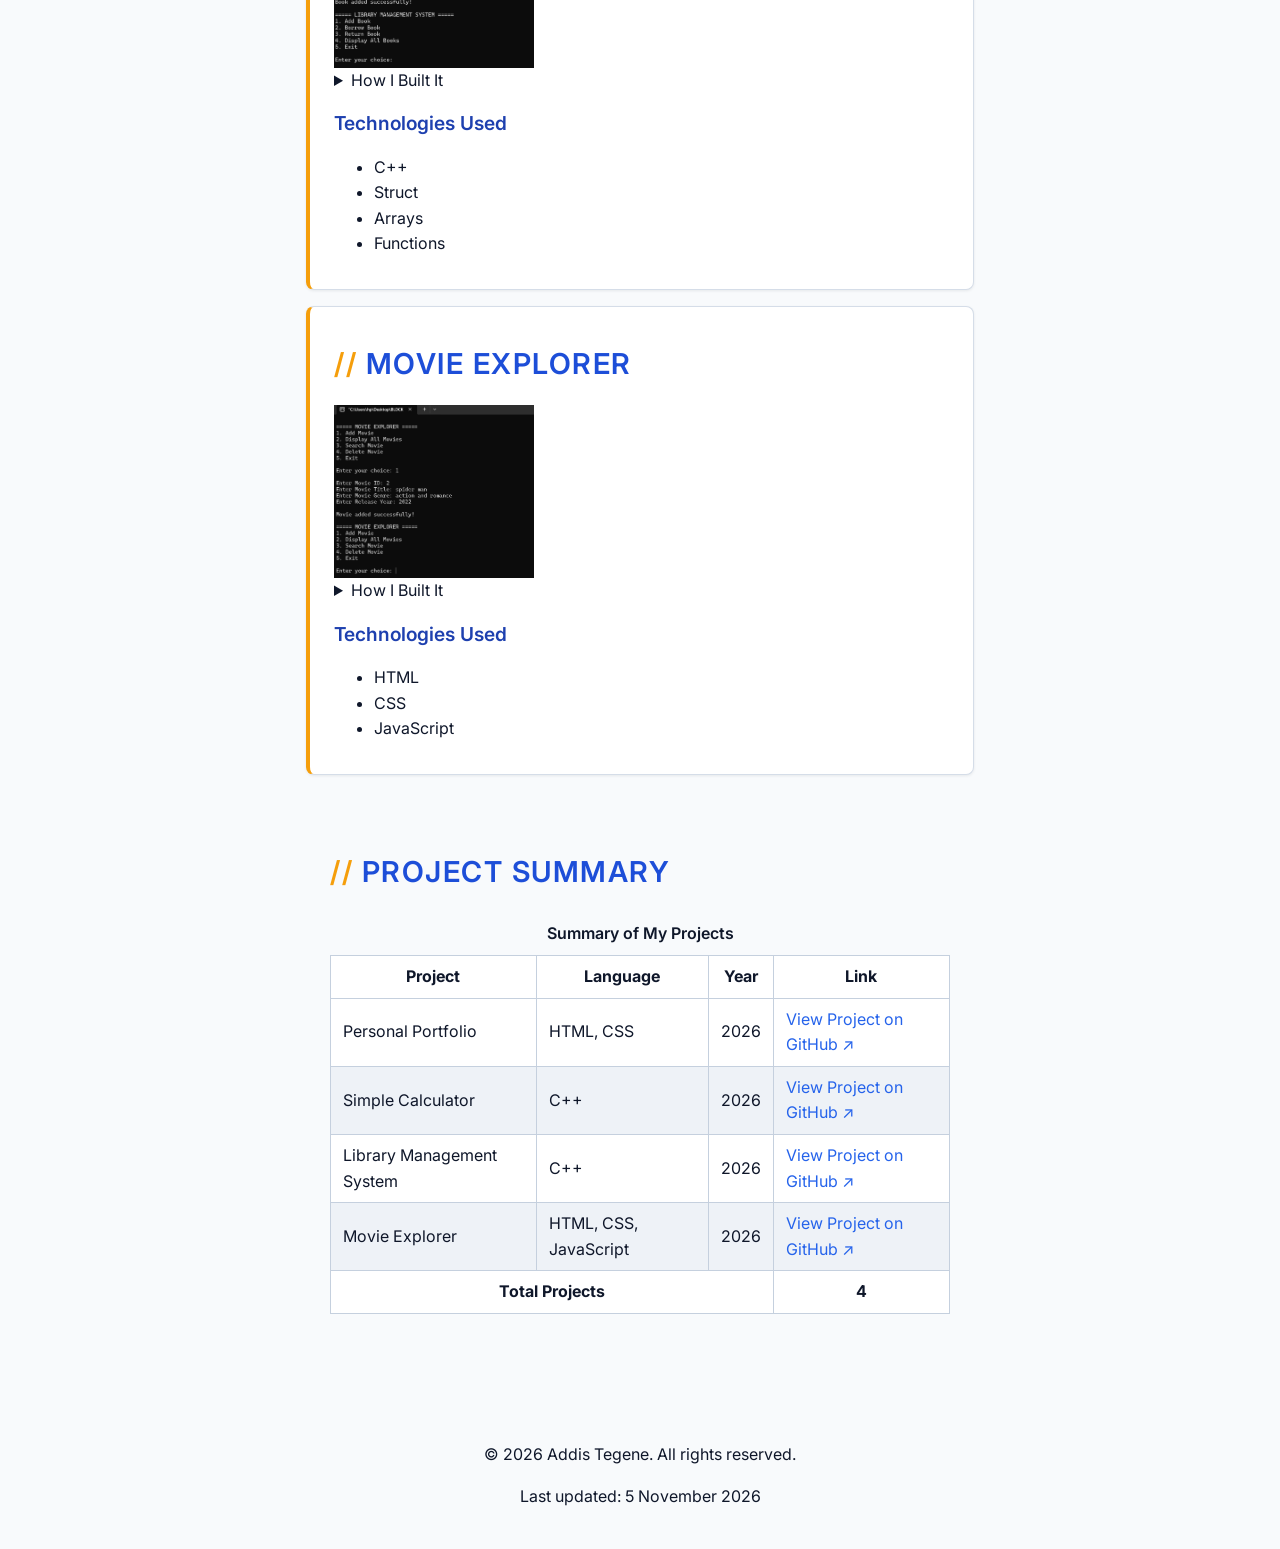
==== commit bc8b4de9: "Adding  Box model and display" ====
--- a/portfolio/project.html
+++ b/portfolio/project.html
@@ -1,3 +1,4 @@
+
 <!DOCTYPE html>
 <html lang="en">
 <head>
@@ -5,9 +6,7 @@
     <meta name="viewport" content="width=device-width, initial-scale=1.0">
 
     <meta name="description" content="Projects portfolio of Addis Tegene, Software Engineering student and aspiring web developer in Addis Ababa.">
-
     <meta name="keywords" content="Addis Tegene, portfolio, software engineering, web development, projects">
-
     <meta name="author" content="Addis Tegene">
 
     <link rel="icon" type="image/png" href="images/favicon.png">
@@ -26,7 +25,6 @@
     </nav>
 
     <h1>My Projects</h1>
-
     <p>Details of every project I have built.</p>
 
     <p>
@@ -37,23 +35,20 @@
     </p>
 </header>
 
-
-
 <main>
 
     <article id="portfolio" class="card">
         <h2>Personal Portfolio</h2>
 
-      <details>
-    <summary>How I Built It</summary>
-
-    <ol>
-        <li>Created the basic HTML structure.</li>
-        <li>Added sections for About Me, Skills, Projects, Education, and Contact.</li>
-        <li>Added images, links, and navigation.</li>
-        <li>Organized the content using HTML elements.</li>
-    </ol>
-</details>
+        <details>
+            <summary>How I Built It</summary>
+            <ol>
+                <li>Created the basic HTML structure.</li>
+                <li>Added sections for About Me, Skills, Projects, Education, and Contact.</li>
+                <li>Added images, links, and navigation.</li>
+                <li>Organized the content using HTML elements.</li>
+            </ol>
+        </details>
 
         <h3>Technologies Used</h3>
         <ul>
@@ -62,39 +57,35 @@
         </ul>
     </article>
 
-    
-
     <article id="calculator" class="card">
         <h2>Simple Calculator</h2>
+
         <img src="images/project-calculator.png"
-                 alt="Simple calculator project screenshot"
-                 width="200"
-                 height="200">
-<h3>Watch the demo</h3>
-
-<video controls poster="images/project-demo-poster.jpg" width="640" height="360">
-    <source src="media/project-demo.mp4" type="video/mp4">
-    <source src="media/project-demo.webm" type="video/webm">
-
-    <track
-        src="media/project-demo.vtt"
-        kind="captions"
-        srclang="en"
-        label="English"
-        default>
-
-    Your browser does not support the video tag.
-</video>
-        <details>
-    <summary>How I Built It</summary>
-
-    <ol>
-        <li>Designed the calculator interface.</li>
-        <li>Created input fields for two numbers.</li>
-        <li>Added buttons for addition, subtraction, multiplication, and division.</li>
-        <li>Used JavaScript to calculate and display the result.</li>
-    </ol>
-</details>
+             alt="Simple calculator project screenshot"
+             width="200"
+             height="200">
+
+        <h3>Watch the demo</h3>
+        <video controls poster="images/project-demo-poster.jpg" width="640" height="360">
+            <source src="media/project-demo.mp4" type="video/mp4">
+            <source src="media/project-demo.webm" type="video/webm">
+            <track src="media/project-demo.vtt"
+                   kind="captions"
+                   srclang="en"
+                   label="English"
+                   default>
+            Your browser does not support the video tag.
+        </video>
+
+        <details>
+            <summary>How I Built It</summary>
+            <ol>
+                <li>Designed the calculator interface.</li>
+                <li>Created input fields for two numbers.</li>
+                <li>Added buttons for addition, subtraction, multiplication, and division.</li>
+                <li>Used JavaScript to calculate and display the result.</li>
+            </ol>
+        </details>
 
         <h3>Technologies Used</h3>
         <ul>
@@ -104,25 +95,24 @@
         </ul>
     </article>
 
- 
-
     <article id="library" class="card">
         <h2>Library Management System</h2>
+
         <img src="images/project-library.png"
-                 alt="Library management system project screenshot"
-                 width="200"
-                 height="200">
-
-       <details>
-    <summary>How I Built It</summary>
-
-    <ol>
-        <li>Created a structure to store book information.</li>
-        <li>Added a function to register new books.</li>
-        <li>Implemented borrowing and returning operations.</li>
-        <li>Created a menu to display and manage the books.</li>
-    </ol>
-</details>
+             alt="Library management system project screenshot"
+             width="200"
+             height="200">
+
+        <details>
+            <summary>How I Built It</summary>
+            <ol>
+                <li>Created a structure to store book information.</li>
+                <li>Added a function to register new books.</li>
+                <li>Implemented borrowing and returning operations.</li>
+                <li>Created a menu to display and manage the books.</li>
+            </ol>
+        </details>
+
         <h3>Technologies Used</h3>
         <ul>
             <li>C++</li>
@@ -132,24 +122,23 @@
         </ul>
     </article>
 
-
     <article id="movie" class="card">
         <h2>Movie Explorer</h2>
-         <img src="images/project-movie-explorer.png"
-                 alt="Movie Explorer project screenshot"
-                 width="200"
-                 height="200">
-
-        <details>
-    <summary>How I Built It</summary>
-
-    <ol>
-        <li>Created the basic website structure.</li>
-        <li>Designed the movie display section.</li>
-        <li>Added movie information and search functionality.</li>
-        <li>Used JavaScript to make the website interactive.</li>
-    </ol>
-</details>
+
+        <img src="images/project-movie-explorer.png"
+             alt="Movie Explorer project screenshot"
+             width="200"
+             height="200">
+
+        <details>
+            <summary>How I Built It</summary>
+            <ol>
+                <li>Created the basic website structure.</li>
+                <li>Designed the movie display section.</li>
+                <li>Added movie information and search functionality.</li>
+                <li>Used JavaScript to make the website interactive.</li>
+            </ol>
+        </details>
 
         <h3>Technologies Used</h3>
         <ul>
@@ -159,13 +148,11 @@
         </ul>
     </article>
 
-
     <section id="project-summary">
         <h2>Project Summary</h2>
 
-        <table border="1" cellpadding="8" cellspacing="0">
+        <table>
             <caption>Summary of My Projects</caption>
-
             <thead>
                 <tr>
                     <th>Project</th>
@@ -233,10 +220,9 @@
 </main>
 
 <footer>
-     <p>&copy; 2026 Addis Tegene. All rights reserved.</p>
-
+    <p>&copy; 2026 Addis Tegene. All rights reserved.</p>
     <p>Last updated: <time datetime="2026-11-05">5 November 2026</time></p>
 </footer>
 
 </body>
-</html>+</html>
--- a/portfolio/css/style.css
+++ b/portfolio/css/style.css
@@ -1,3 +1,4 @@
+
 /* ==========================================
    Portfolio stylesheet — Addis Tegene
    ========================================== */
@@ -9,20 +10,45 @@
 Light #f8fafc (Clean slate/off-white background)
 */
 
-/* ---------- Base ---------- */
+/* ---------- Reset & Base ---------- */
+
+* {
+    box-sizing: border-box;
+}
 
 html {
-    font-size: 16px; /* 1rem = 16px everywhere */
+    font-size: 16px;
 }
 
 body {
+    margin: 0;
     background-color: #f8fafc;
-    color: #0f172a; 
+    color: #0f172a;
     font-family: 'Inter', Arial, sans-serif;
     font-size: 1rem;
     line-height: 1.6;
 }
 
+/* ---------- Layout ---------- */
+
+main {
+    max-width: 700px;
+    margin: 0 auto;
+    padding: 0 1rem;
+}
+
+header {
+    text-align: center;
+    padding: 2rem 1rem;
+}
+
+footer {
+    text-align: center;
+    padding: 1.5rem 1rem;
+    margin-top: 3rem;
+}
+
+/* ---------- Headings ---------- */
 
 h1, h2, h3 {
     line-height: 1.2;
@@ -30,26 +56,65 @@
 }
 
 h1 {
-    color: #2563eb; 
-    font-size: 2.5rem; /* 40px */
+    color: #2563eb;
+    font-size: 2.5rem;
     text-align: center;
     font-weight: 700;
     text-shadow: 2px 2px 8px rgba(37, 99, 235, 0.15);
 }
 
 h2 {
-    color: #1d4ed8; 
+    color: #1d4ed8;
     font-size: 1.8rem;
     text-transform: uppercase;
     letter-spacing: 1.5px;
 }
 
+h2::before {
+    content: "// ";
+    color: #f59e0b;
+}
+
+h2 + p::first-line {
+    font-weight: 600;
+}
+
 h3 {
-    color: #1e40af; 
-    font-size: 1.2rem; 
-}
-
-
+    color: #1e40af;
+    font-size: 1.2rem;
+}
+
+/* ---------- Display & Alignment ---------- */
+
+#logo,
+header img {
+    display: block;
+    margin: 0 auto 1rem;
+}
+
+header img {
+    border: 4px solid white;
+    border-radius: 50%;
+}
+
+nav a {
+    display: inline-block;
+    padding: 0.5rem 1rem;
+    margin: 0.25rem;
+    border: 2px solid #1f5fa8;
+    font-weight: 600;
+    text-transform: uppercase;
+    font-size: 0.9rem;
+}
+
+nav a::after {
+    content: none;
+}
+
+label[for^="lvl"] {
+    display: inline-block;
+    width: 7rem;
+}
 
 .tagline {
     text-align: center;
@@ -58,12 +123,15 @@
     letter-spacing: 1px;
 }
 
+/* ---------- Buttons ---------- */
+
 .btn {
     background-color: #2563eb;
     color: white;
-    font-family: inherit; /* buttons do not inherit fonts by default */
+    font-family: inherit;
     font-size: 1rem;
     padding: 0.6rem 1.2rem;
+    margin: 0.5rem 0.25rem 0 0;
     border: none;
     border-radius: 6px;
     cursor: pointer;
@@ -80,18 +148,79 @@
 }
 
 .btn-secondary:hover {
-    background-color: #475569;
+    background-color: #445566;
+}
+
+[class*="btn"] {
+    text-transform: uppercase;
+    letter-spacing: 1px;
+}
+
+/* ---------- Spacing & Borders ---------- */
+
+section,
+aside {
+    margin: 2rem 0;
+    padding: 1.5rem;
+}
+
+aside {
+    border-left: 6px solid hsl(37, 91%, 55%);
 }
 
 .card {
     background-color: white;
-    padding: 1.5rem;
+    padding: 1rem 1.5rem;
+    margin: 1rem 0;
+    border: 1px solid #d5dde8;
+    border-left: 4px solid #f59e0b;
     border-radius: 8px;
     box-shadow: 0 1px 3px rgba(15, 23, 42, 0.08);
-    margin-bottom: 1.5rem;
-}
-
-
+    transition: transform 0.2s ease, box-shadow 0.2s ease;
+}
+
+.card:hover {
+    transform: translateY(-3px);
+    box-shadow: 0 4px 12px rgba(15, 23, 42, 0.12);
+}
+
+.card img,
+video {
+    display: block;
+    max-width: 100%;
+    height: auto;
+}
+
+iframe {
+    display: block;
+    max-width: 100%;
+}
+
+fieldset {
+    margin: 0 0 1rem;
+    padding: 1rem;
+    border: 2px solid #d5dde8;
+}
+
+/* ---------- Form Controls ---------- */
+
+input[type="text"],
+input[type="email"],
+input[type="number"],
+input[type="date"],
+select,
+textarea {
+    border: 2px solid #2563eb;
+    font-family: inherit;
+    font-size: 1rem;
+    padding: 0.4rem;
+    border-radius: 4px;
+}
+
+abbr[title] {
+    cursor: help;
+    text-decoration: underline dotted;
+}
 
 #contact {
     background-color: #eff6ff;
@@ -99,48 +228,58 @@
     border-radius: 12px;
 }
 
-
-nav a {
-    font-weight: 600;
-    text-transform: uppercase;
-    font-size: 0.9rem;
-}
-
+/* ---------- Text & Links ---------- */
 
 .card > p {
     color: #5a6b7d;
 }
 
-
 h2 + p {
     font-size: 1.1rem;
 }
 
-
 legend ~ label {
     font-weight: 600;
 }
 
-
+a[href^="https"]::after {
+    content: " ↗";
+}
+
+a[href^="mailto"]::before {
+    content: "✉ ";
+}
+
+a[href^="tel"]::before {
+    content: "☎ ";
+}
+
+a[download]::before {
+    content: "⬇ ";
+}
+
+a[href$=".html"]::after {
+    content: " →";
+}
+
+a:link { color: #2563eb; }
+a:visited { color: #5b21b6; }
+a:hover { color: #d97706; text-decoration: underline; }
+a:active { color: #b91c1c; }
 
 mark {
-    background-color: rgba(245, 158, 11, 0.25); 
+    background-color: rgba(245, 158, 11, 0.25);
     color: #0f172a;
     padding: 0.1em 0.3em;
     border-radius: 4px;
 }
 
 a {
-    color: #2563eb;
-    text-decoration: none; 
-}
-
-a:hover {
-    text-decoration: underline;
+    text-decoration: none;
 }
 
 blockquote {
-    font-size: 1.2em; 
+    font-size: 1.2em;
     font-style: italic;
     border-left: 4px solid #2563eb;
     margin-left: 0;
@@ -158,4 +297,38 @@
 pre code {
     background-color: transparent;
     padding: 0;
-}+}
+
+/* ---------- Tables ---------- */
+
+table {
+    border-collapse: collapse;
+    margin: 1rem 0;
+    background-color: white;
+    width: 100%;
+}
+
+th,
+td {
+    border: 1px solid #c5d0de;
+    padding: 0.5rem 0.75rem;
+}
+
+caption {
+    font-weight: 600;
+    padding: 0.5rem;
+}
+
+/* ---------- Lists ---------- */
+
+tbody tr:nth-child(even) {
+    background-color: #eef2f7;
+}
+
+ul ul {
+    list-style-type: square;
+}
+
+ol li:first-child {
+    font-weight: 600;
+}
